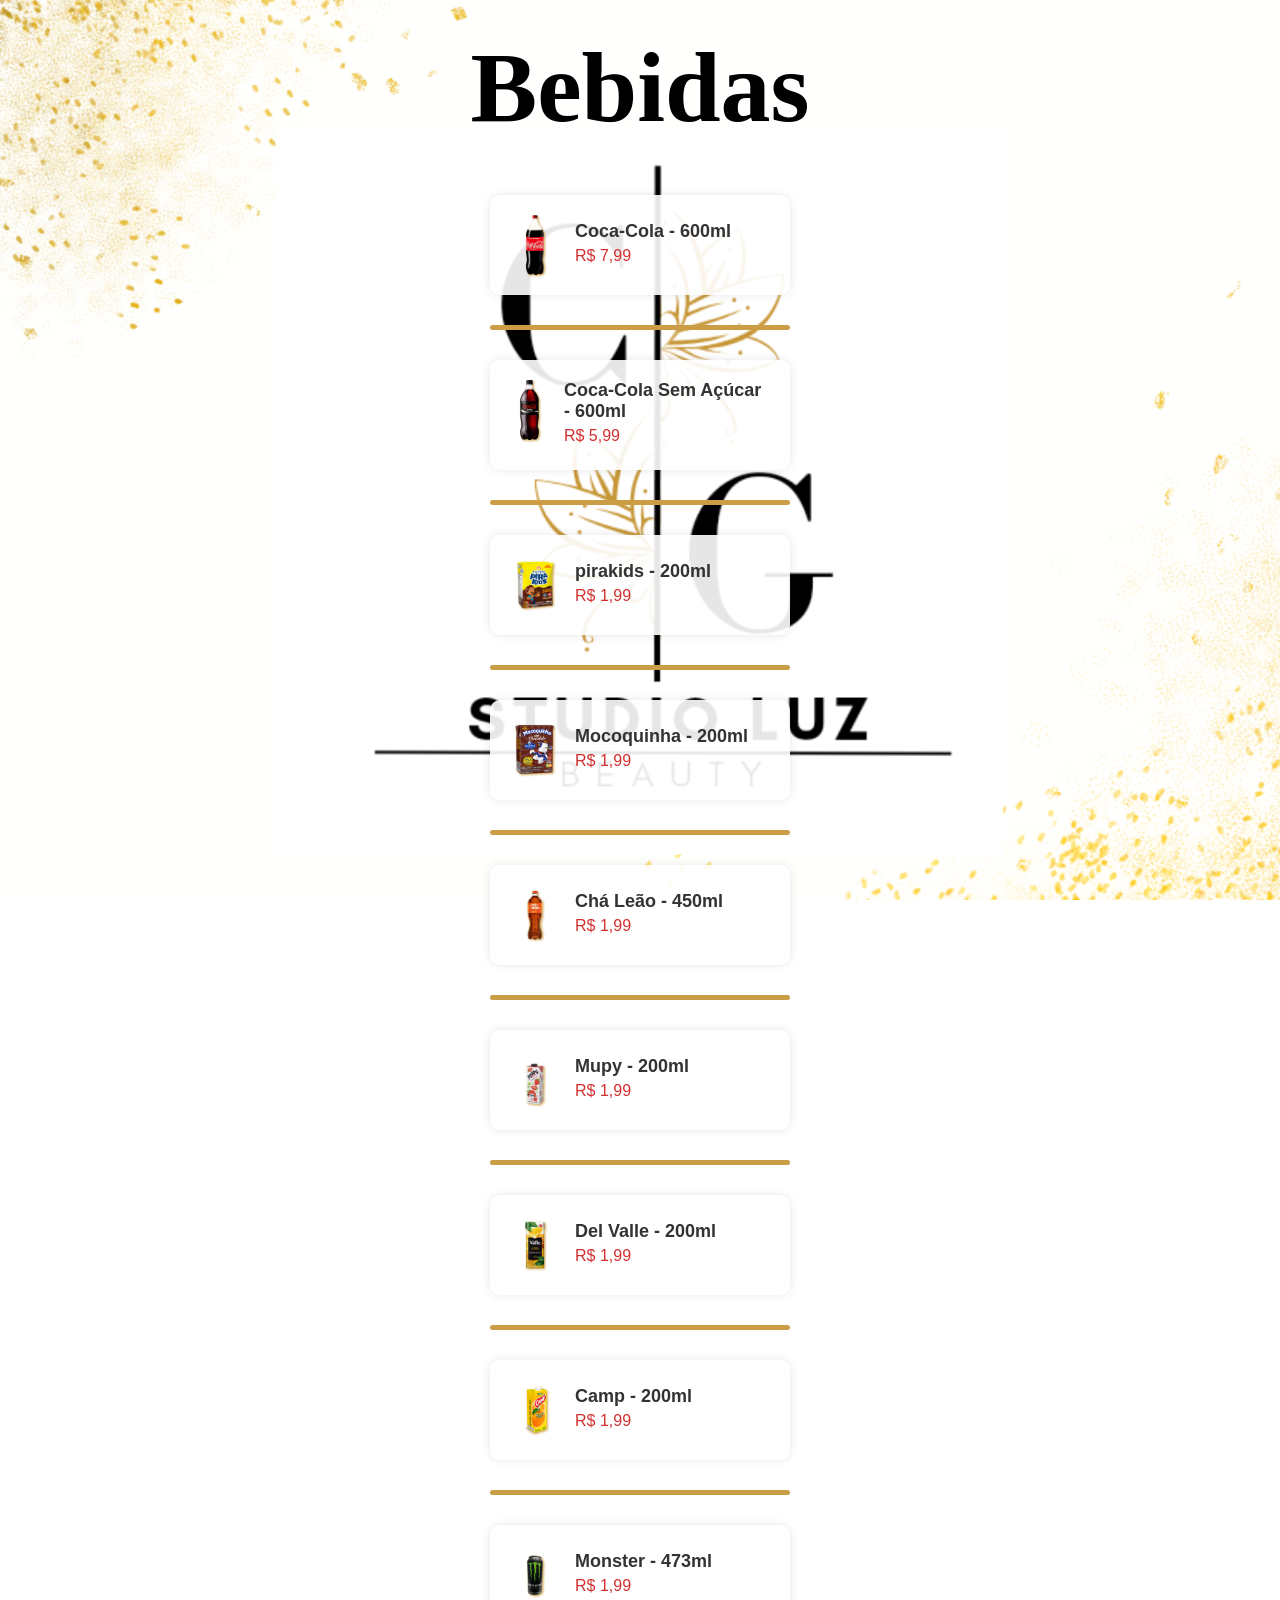
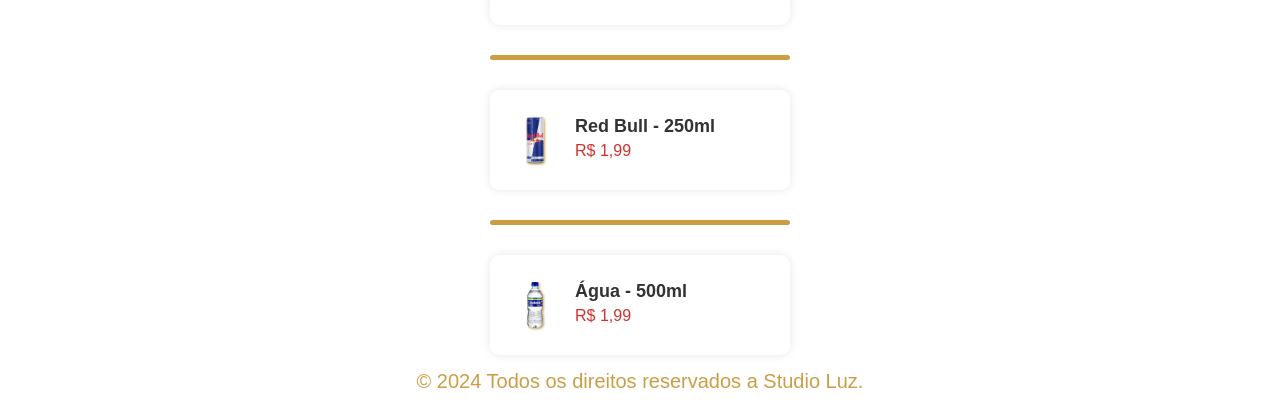
==== index.html @ 95e19d50 "Add files via upload" ====
<!DOCTYPE html>
<html lang="pt-BR">
<head>
    <meta charset="UTF-8">
    <meta name="viewport" content="width=device-width, initial-scale=1.0">
    <title>Studio Luz</title>
    <link rel="icon" href="oie_transparent (3).png">
    <link href="https://fonts.googleapis.com/css2?family=Pacifico&display=swap" rel="stylesheet">
    <link rel="stylesheet" href="stilos.css">
</head>
<body>
    <header>
        <h1>Bebidas</h1>
    </header>

    <section class="product-list">
        <article class="product">
            <img src="produtos/Litro_Coca_Cola_2L_PNG_Transparente_Sem_Fundo.png" alt="Coca-Cola" class="product-image">
            <div class="product-info">
                <h2>Coca-Cola - 600ml</h2>
                <p>R$ 7,99</p>
            </div>
        </article>
        
        <hr class="product-separator">

        <article class="product">
            <img src="produtos/pngwing.com.png" alt="Coca-Cola Sem Açúcar" class="product-image">
            <div class="product-info">
                <h2>Coca-Cola Sem Açúcar - 600ml</h2>
                <p>R$ 5,99</p>
            </div>
        </article>

        <hr class="product-separator">
        
        <article class="product">
            <img src="produtos/piracanjuba-pirakids-chocolate-valenteinaa-200ml-876x890px-frontal-esquerda-78.webp" alt="pirakids" class="product-image">
            <div class="product-info">
                <h2>pirakids - 200ml</h2>
                <p>R$ 1,99</p>
            </div>
        </article>

        <hr class="product-separator">

        <article class="product">
            <img src="produtos/AF-mkp-mocoquinha-200-simp-258x300-1.png" alt="Mocoquinha" class="product-image">
            <div class="product-info">
                <h2>Mocoquinha - 200ml</h2>
                <p>R$ 1,99</p>
            </div>
        </article>

        <hr class="product-separator">

        <article class="product">
            <img src="produtos/12047233-removebg-preview.png.webp" alt="Chá Leão" class="product-image">
            <div class="product-info">
                <h2>Chá Leão - 450ml</h2>
                <p>R$ 1,99</p>
            </div>
        </article>

        <hr class="product-separator">

        <article class="product">
            <img src="produtos/oie_transparent.png" alt="Mupy" class="product-image">
            <div class="product-info">
                <h2>Mupy - 200ml</h2>
                <p>R$ 1,99</p>
            </div>
        </article>

        <hr class="product-separator">

        <article class="product">
            <img src="produtos/ZFOASOEkHJ3vrOQwOvSPAQA6WdrKLuHbK7WZPgCf.png" alt="Del Valle" class="product-image">
            <div class="product-info">
                <h2>Del Valle - 200ml</h2>
                <p>R$ 1,99</p>
            </div>
        </article>

        <hr class="product-separator">

        <article class="product">
            <img src="produtos/20240130105043camp_nectar_laranja_1l.png" alt="Camp" class="product-image">
            <div class="product-info">
                <h2>Camp - 200ml</h2>
                <p>R$ 1,99</p>
            </div>
        </article>

        <hr class="product-separator">

        <article class="product">
            <img src="produtos/Energetico-Monsterok.png" alt="monster" class="product-image">
            <div class="product-info">
                <h2>Monster - 473ml</h2>
                <p>R$ 1,99</p>
            </div>
        </article>

        <hr class="product-separator">

        <article class="product">
            <img src="produtos/Bebida-Energetica-Red-Bull-250ml.png" alt="Red Bull" class="product-image">
            <div class="product-info">
                <h2>Red Bull - 250ml</h2>
                <p>R$ 1,99</p>
            </div>
        </article>

        <hr class="product-separator">

        <article class="product">
            <img src="produtos/água.png" alt="Água" class="product-image">
            <div class="product-info">
                <h2>Água - 500ml</h2>
                <p>R$ 1,99</p>
            </div>
        </article>
    </section>

    <footer class="footer">
        <p>© 2024 Todos os direitos reservados a Studio Luz.</p>
    </footer>
</body>
</html>
---- stilos.css ----
/* Estilos básicos para o layout */
* {
    margin: 0;
    padding: 0;
    box-sizing: border-box;
}

body {
    font-family: Arial, sans-serif;
    background-image: url("Documento\ A4\ frase\ elegante\ dourado.png"); /* Adiciona a imagem de fundo */
    background-size: cover;
    background-position: center;
    background-attachment: fixed;
    color: #333;
    padding: 10px;
}

header {
    text-align: center;
    color: white;
    padding: 20px 0;
    border-radius: 10px;
}

h1 {
    font-size: 100px; /* Aumentado para dar mais destaque */
    font-family: 'Brush Script MT', cursive;
    color: #000000; /* Cor branca */
    margin-bottom: 10px;
}

.product-list {
    display: flex;
    flex-direction: column;
    align-items: center;
    gap: 20px;
    margin-top: 20px;
}

.product {
    display: flex; /* Mudança para flex para alinhar a imagem e o texto lado a lado */
    background-color: rgba(255, 255, 255, 0.9); /* Fundo semi-transparente */
    border-radius: 10px;
    padding: 20px;
    width: 100%;
    max-width: 300px;
    text-align: left; /* Alinha o texto à esquerda */
    box-shadow: 0 0 10px rgba(0, 0, 0, 0.1);
}

.product-image {
    width: 50px; /* Define a largura padrão para todas as imagens */
    height: 60px; /* Define a altura padrão para todas as imagens */
    object-fit: contain; /* Garante que a imagem mantenha a proporção e fique contida no tamanho definido */
    margin-right: 15px; /* Espaçamento entre a imagem e o texto */
    filter: drop-shadow(1px 1px 1px #cb9e46); /* Aplica a sombra */
}


.product-info {
    display: flex;
    flex-direction: column; /* Para empilhar o nome e o preço */
    justify-content: center; /* Centraliza verticalmente */
}

.product h2 {
    font-size: 18px;
    margin: 0; /* Remove margem para melhor alinhamento */
}

.product p {
    font-size: 16px;
    color: #d32f2f;
    margin: 5px 0; /* Margem entre o nome e o preço */
}

.product-separator {
    width: 300px;
    height: 5px; /* Espessura da linha */
    background-color: #cb9e46; /* Cor da linha */
    margin: 10px 0; /* Espaçamento entre a linha e os produtos */
    border-radius: 15px; /* Bordas arredondadas */
    border: none; /* Remove qualquer borda */
    overflow: hidden; /* Garante que qualquer arredondamento oculto seja removido */
}

.footer {
    
    color: #cb9e46; /* Cor do texto */
    text-align: center; /* Centraliza o texto */
    padding: 15px 0; /* Espaçamento interno */
    font-size: 20px; /* Tamanho da fonte */
    width: 100%; /* Faz o rodapé ocupar toda a largura */
    bottom: 0; /* Garante que o rodapé fique no final da página */
}
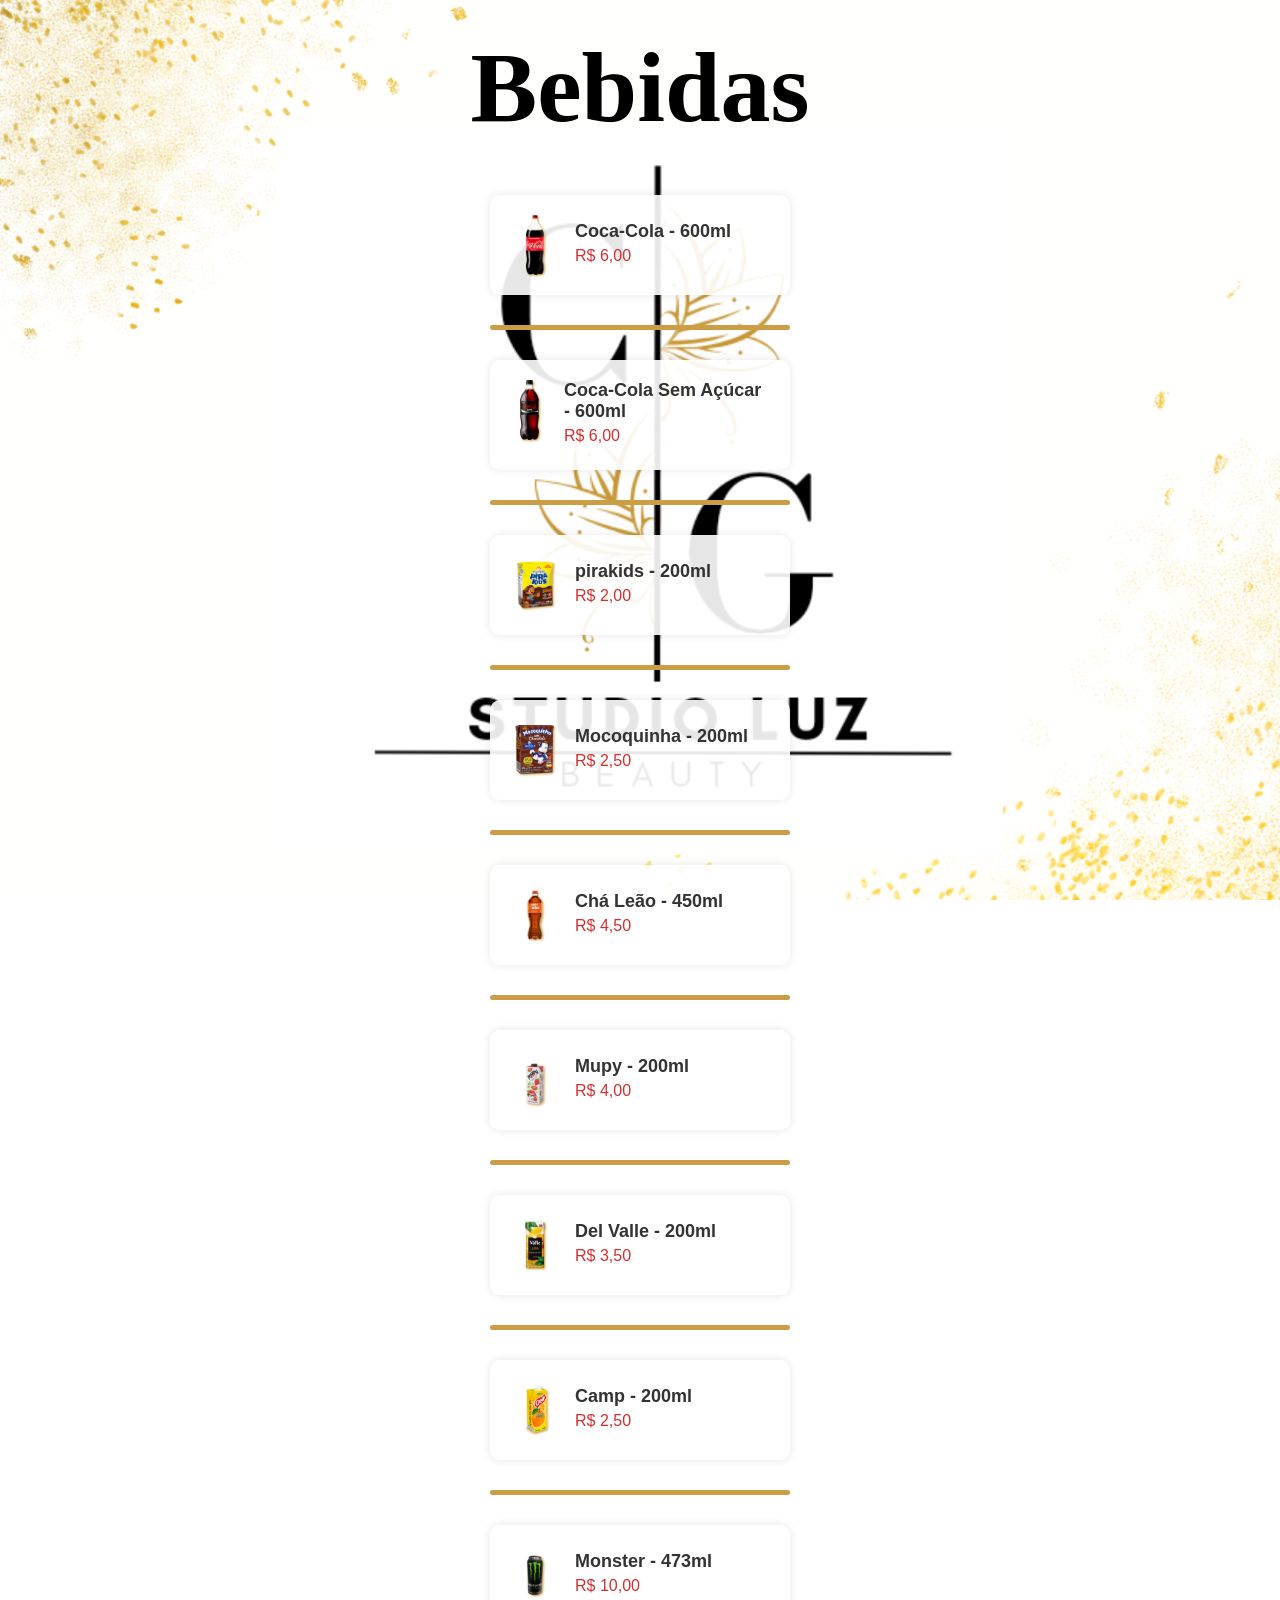
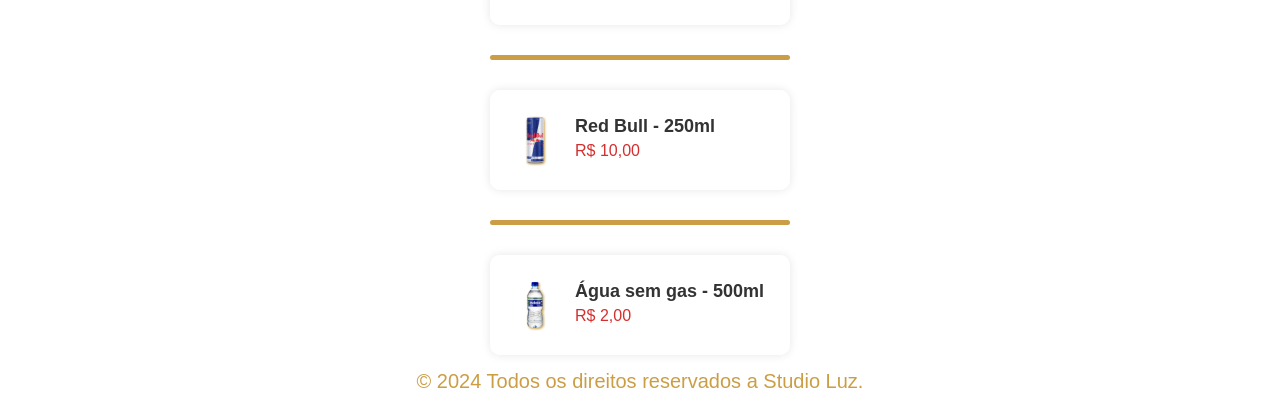
==== commit 1e63c0bd: "Add files via upload" ====
--- a/index.html
+++ b/index.html
@@ -18,7 +18,7 @@
             <img src="produtos/Litro_Coca_Cola_2L_PNG_Transparente_Sem_Fundo.png" alt="Coca-Cola" class="product-image">
             <div class="product-info">
                 <h2>Coca-Cola - 600ml</h2>
-                <p>R$ 7,99</p>
+                <p>R$ 6,00</p>
             </div>
         </article>
         
@@ -28,7 +28,7 @@
             <img src="produtos/pngwing.com.png" alt="Coca-Cola Sem Açúcar" class="product-image">
             <div class="product-info">
                 <h2>Coca-Cola Sem Açúcar - 600ml</h2>
-                <p>R$ 5,99</p>
+                <p>R$ 6,00</p>
             </div>
         </article>
 
@@ -38,7 +38,7 @@
             <img src="produtos/piracanjuba-pirakids-chocolate-valenteinaa-200ml-876x890px-frontal-esquerda-78.webp" alt="pirakids" class="product-image">
             <div class="product-info">
                 <h2>pirakids - 200ml</h2>
-                <p>R$ 1,99</p>
+                <p>R$ 2,00</p>
             </div>
         </article>
 
@@ -48,7 +48,7 @@
             <img src="produtos/AF-mkp-mocoquinha-200-simp-258x300-1.png" alt="Mocoquinha" class="product-image">
             <div class="product-info">
                 <h2>Mocoquinha - 200ml</h2>
-                <p>R$ 1,99</p>
+                <p>R$ 2,50</p>
             </div>
         </article>
 
@@ -58,7 +58,7 @@
             <img src="produtos/12047233-removebg-preview.png.webp" alt="Chá Leão" class="product-image">
             <div class="product-info">
                 <h2>Chá Leão - 450ml</h2>
-                <p>R$ 1,99</p>
+                <p>R$ 4,50</p>
             </div>
         </article>
 
@@ -68,7 +68,7 @@
             <img src="produtos/oie_transparent.png" alt="Mupy" class="product-image">
             <div class="product-info">
                 <h2>Mupy - 200ml</h2>
-                <p>R$ 1,99</p>
+                <p>R$ 4,00</p>
             </div>
         </article>
 
@@ -78,7 +78,7 @@
             <img src="produtos/ZFOASOEkHJ3vrOQwOvSPAQA6WdrKLuHbK7WZPgCf.png" alt="Del Valle" class="product-image">
             <div class="product-info">
                 <h2>Del Valle - 200ml</h2>
-                <p>R$ 1,99</p>
+                <p>R$ 3,50</p>
             </div>
         </article>
 
@@ -88,7 +88,7 @@
             <img src="produtos/20240130105043camp_nectar_laranja_1l.png" alt="Camp" class="product-image">
             <div class="product-info">
                 <h2>Camp - 200ml</h2>
-                <p>R$ 1,99</p>
+                <p>R$ 2,50</p>
             </div>
         </article>
 
@@ -98,7 +98,7 @@
             <img src="produtos/Energetico-Monsterok.png" alt="monster" class="product-image">
             <div class="product-info">
                 <h2>Monster - 473ml</h2>
-                <p>R$ 1,99</p>
+                <p>R$ 10,00</p>
             </div>
         </article>
 
@@ -108,7 +108,7 @@
             <img src="produtos/Bebida-Energetica-Red-Bull-250ml.png" alt="Red Bull" class="product-image">
             <div class="product-info">
                 <h2>Red Bull - 250ml</h2>
-                <p>R$ 1,99</p>
+                <p>R$ 10,00</p>
             </div>
         </article>
 
@@ -117,8 +117,8 @@
         <article class="product">
             <img src="produtos/água.png" alt="Água" class="product-image">
             <div class="product-info">
-                <h2>Água - 500ml</h2>
-                <p>R$ 1,99</p>
+                <h2>Água sem gas - 500ml</h2>
+                <p>R$ 2,00</p>
             </div>
         </article>
     </section>
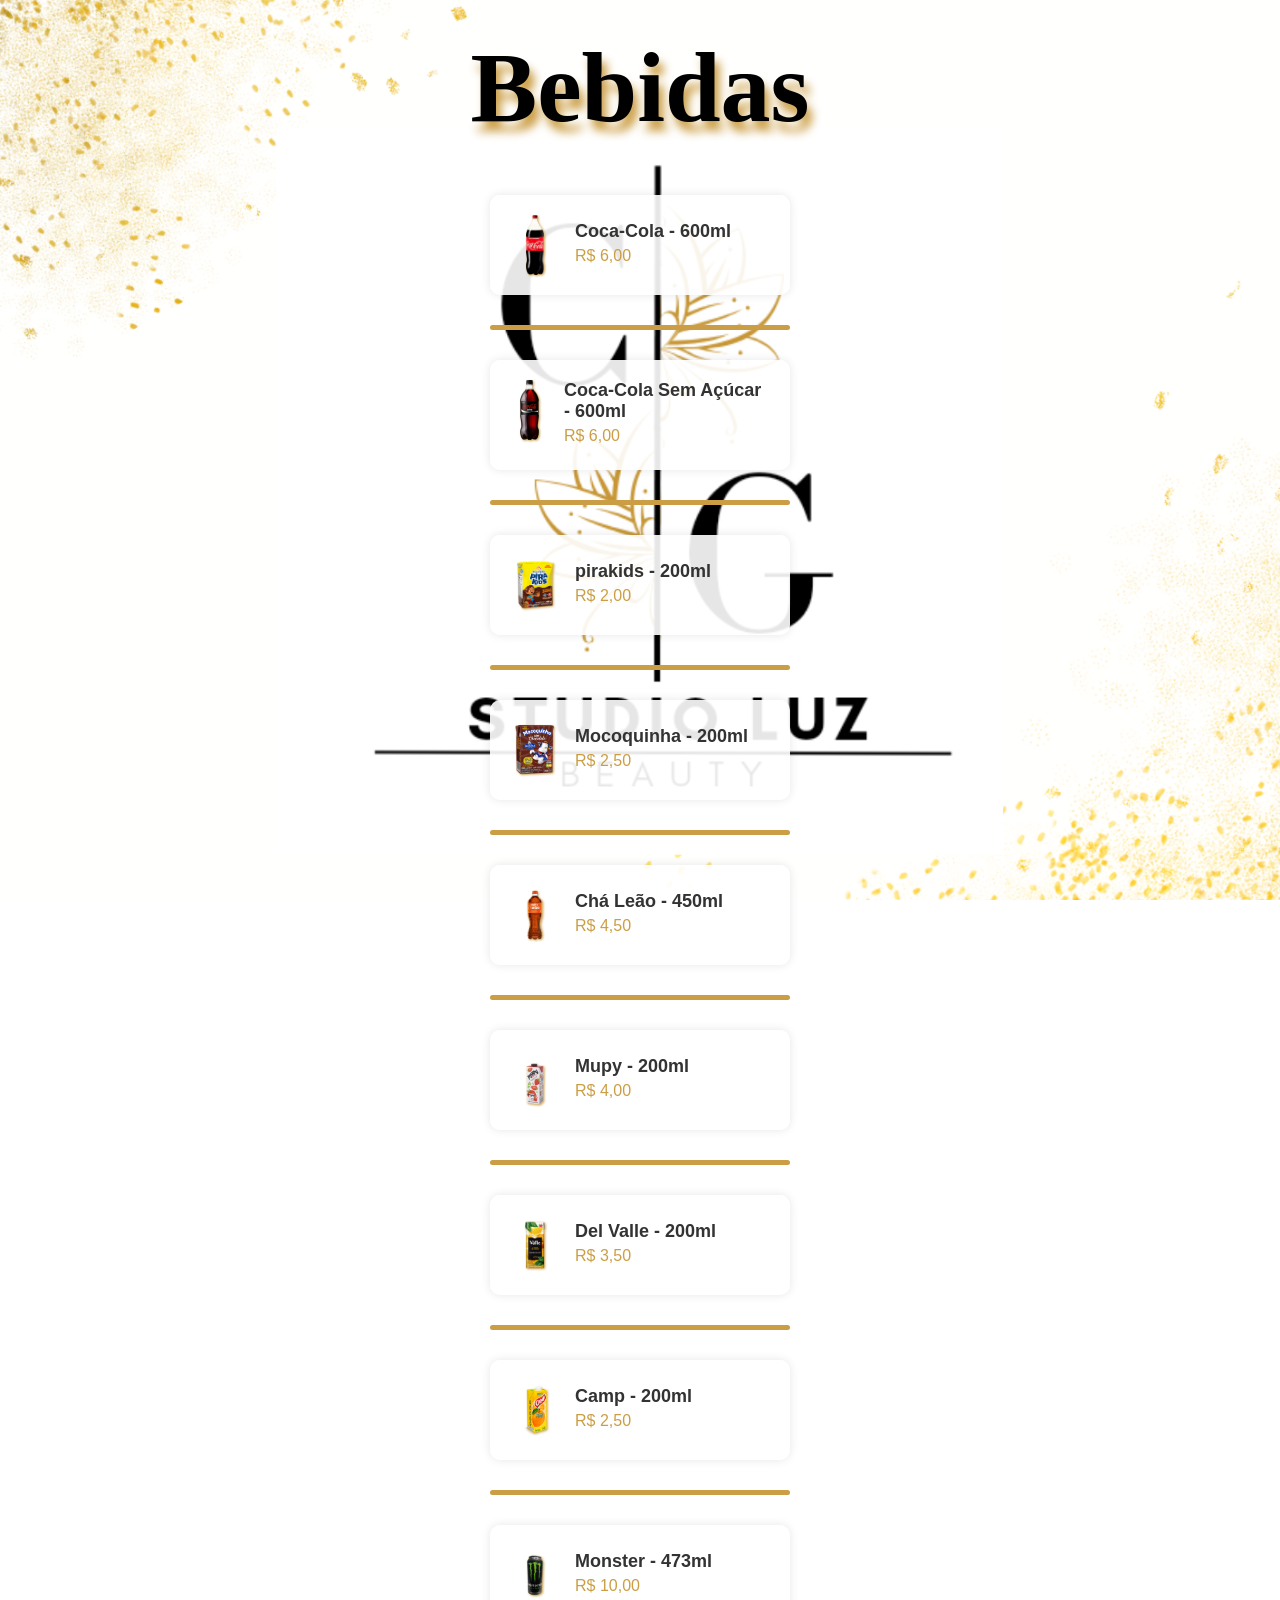
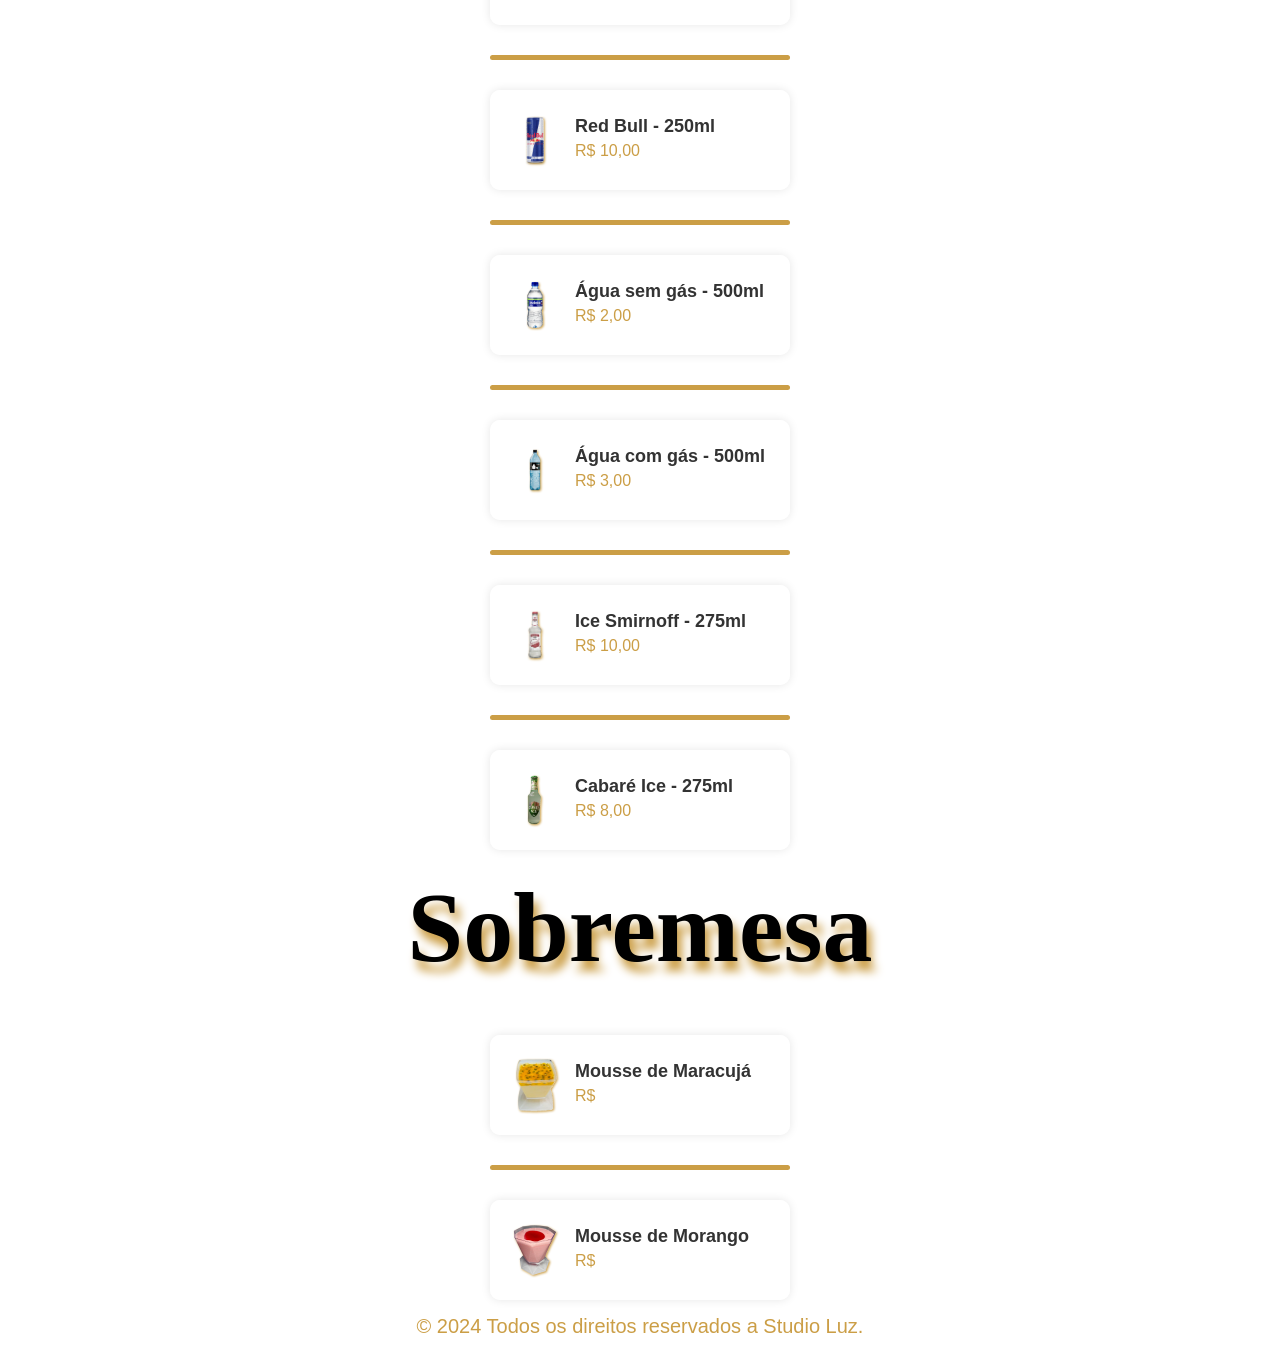
==== commit ca53bcbb: "Add files via upload" ====
--- a/index.html
+++ b/index.html
@@ -117,8 +117,62 @@
         <article class="product">
             <img src="produtos/água.png" alt="Água" class="product-image">
             <div class="product-info">
-                <h2>Água sem gas - 500ml</h2>
+                <h2>Água sem gás - 500ml</h2>
                 <p>R$ 2,00</p>
+            </div>
+        </article>
+
+        <hr class="product-separator">
+
+        <article class="product">
+            <img src="produtos/agua com gas.png" alt="Água com gás" class="product-image">
+            <div class="product-info">
+                <h2>Água com gás - 500ml</h2>
+                <p>R$ 3,00</p>
+            </div>
+        </article>
+
+        <hr class="product-separator">
+
+        <article class="product">
+            <img src="produtos/ice smirnoff.png" alt="Ice 51" class="product-image">
+            <div class="product-info">
+                <h2>Ice Smirnoff - 275ml</h2>
+                <p>R$ 10,00</p>
+            </div>
+        </article>
+
+        <hr class="product-separator">
+
+        <article class="product">
+            <img src="produtos/cabaré ice.png" alt="Cabaré Ice" class="product-image">
+            <div class="product-info">
+                <h2>Cabaré Ice - 275ml</h2>
+                <p>R$ 8,00</p>
+            </div>
+        </article>
+    </section>
+
+    <header>
+        <h1>Sobremesa</h1>
+    </header>
+
+    <section class="product-list">
+        <article class="product">
+            <img src="produtos/mousse de maracujá.png" alt="mousse de Maracujá" class="product-image">
+            <div class="product-info">
+                <h2>Mousse de Maracujá</h2>
+                <p>R$ </p>
+            </div>
+        </article>
+
+        <hr class="product-separator">
+
+        <article class="product">
+            <img src="produtos/mousse de morango.png" alt="mousse de Morango" class="product-image">
+            <div class="product-info">
+                <h2>Mousse de Morango</h2>
+                <p>R$ </p>
             </div>
         </article>
     </section>
--- a/stilos.css
+++ b/stilos.css
@@ -23,6 +23,7 @@
 }
 
 h1 {
+    filter: drop-shadow(5px 10px 5px #cb9e46); /* Aplica a sombra */
     font-size: 100px; /* Aumentado para dar mais destaque */
     font-family: 'Brush Script MT', cursive;
     color: #000000; /* Cor branca */
@@ -70,7 +71,7 @@
 
 .product p {
     font-size: 16px;
-    color: #d32f2f;
+    color: #cb9e46;
     margin: 5px 0; /* Margem entre o nome e o preço */
 }
 
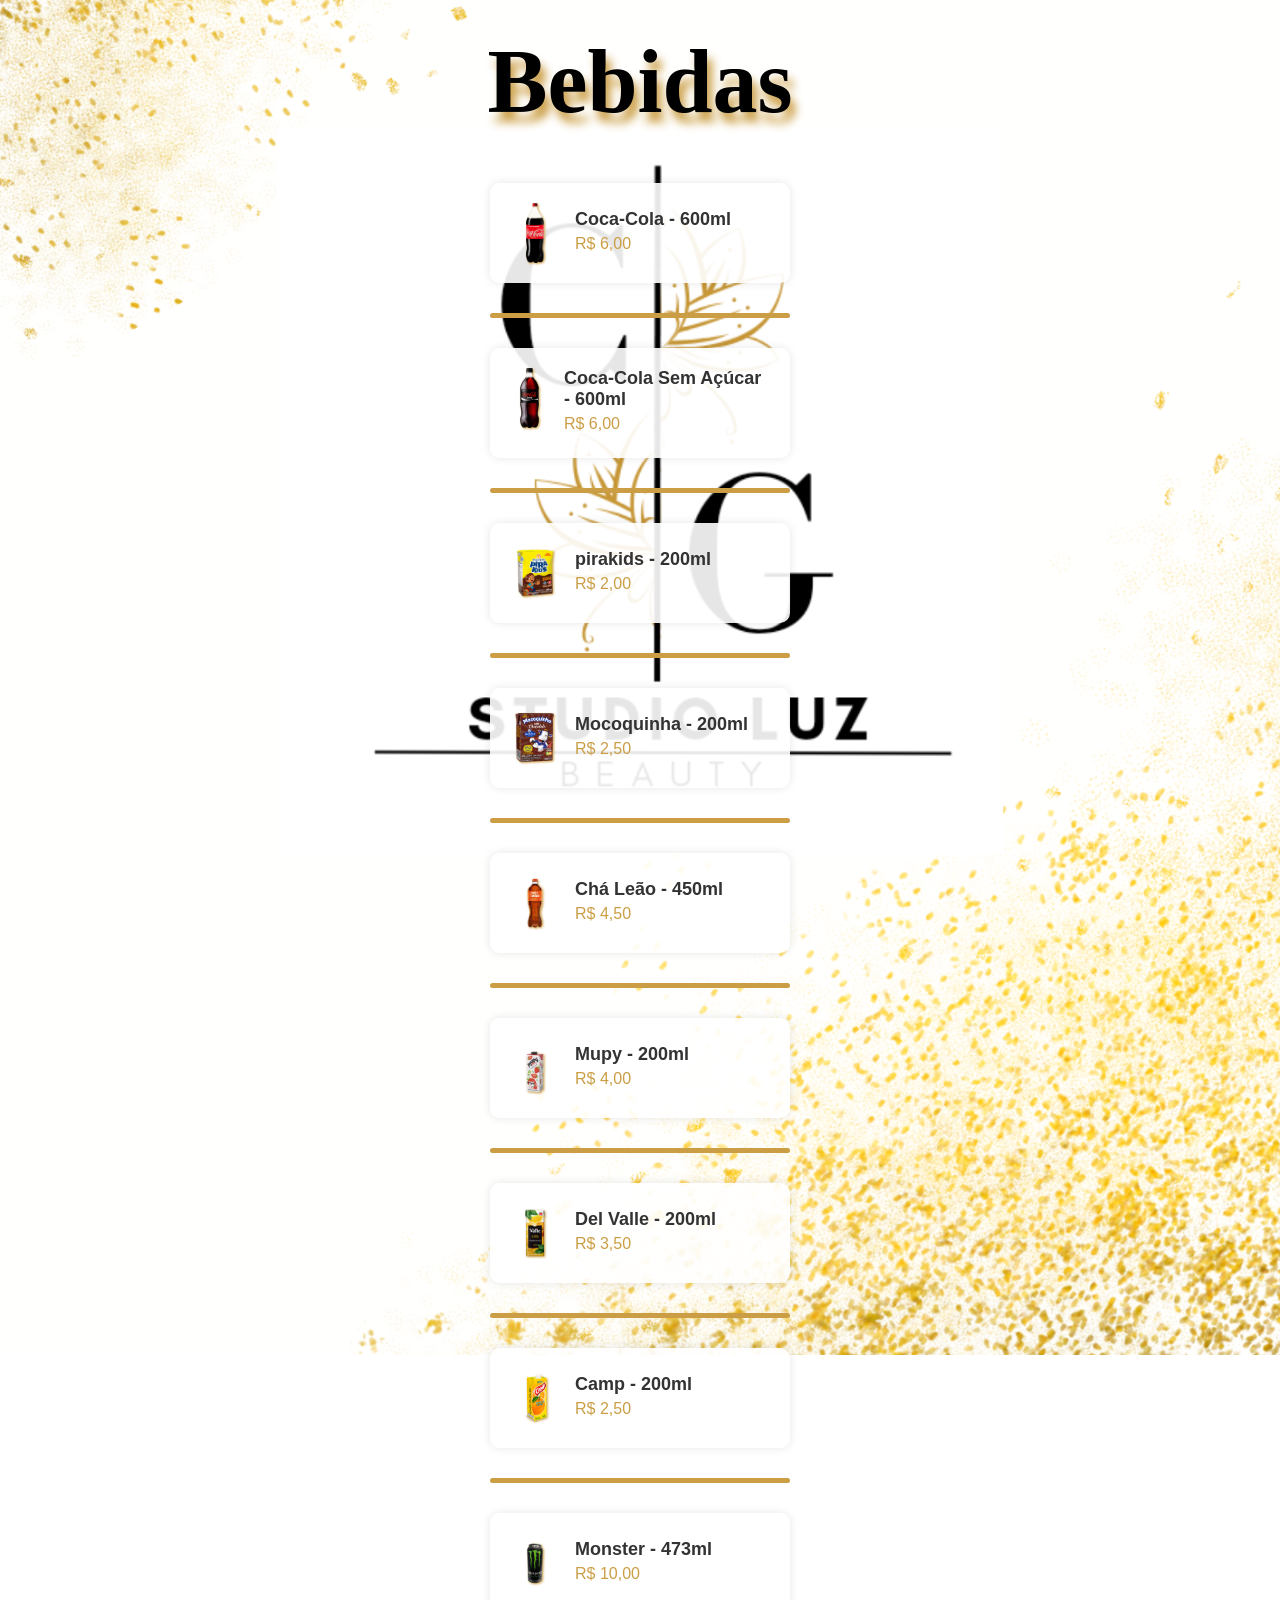
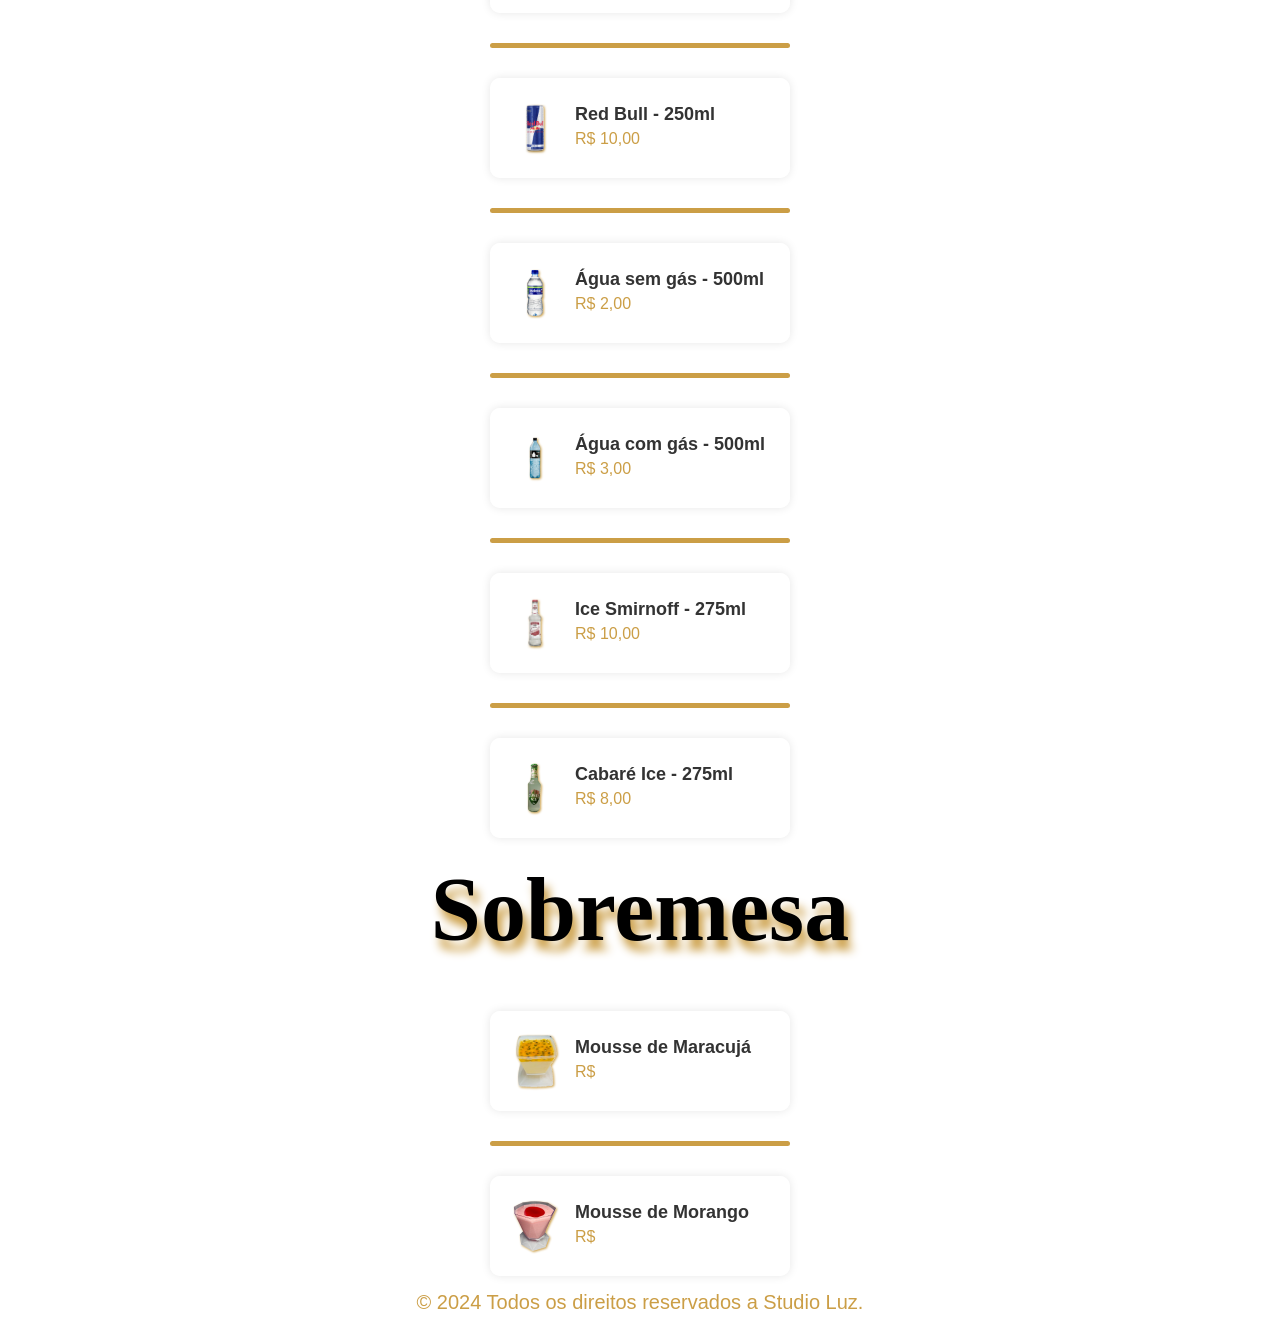
==== commit 91b95b7e: "Add files via upload" ====
--- a/index.html
+++ b/index.html
@@ -180,5 +180,7 @@
     <footer class="footer">
         <p>© 2024 Todos os direitos reservados a Studio Luz.</p>
     </footer>
+
+    <script src="script.js"></script> <!-- Importa o script externo -->
 </body>
 </html>
--- a/stilos.css
+++ b/stilos.css
@@ -7,13 +7,15 @@
 
 body {
     font-family: Arial, sans-serif;
-    background-image: url("Documento\ A4\ frase\ elegante\ dourado.png"); /* Adiciona a imagem de fundo */
-    background-size: cover;
-    background-position: center;
-    background-attachment: fixed;
+    background-image: url("Documento A4 frase elegante dourado.png"); /* Adiciona a imagem de fundo */
+    background-size: cover; /* Faz a imagem cobrir toda a área */
+    background-position: center; /* Centraliza a imagem */
+    background-attachment: fixed; /* Garante que a imagem fique fixa, mesmo ao rolar */
+    background-repeat: no-repeat; /* Garante que a imagem não se repita */
     color: #333;
     padding: 10px;
 }
+
 
 header {
     text-align: center;
@@ -24,7 +26,7 @@
 
 h1 {
     filter: drop-shadow(5px 10px 5px #cb9e46); /* Aplica a sombra */
-    font-size: 100px; /* Aumentado para dar mais destaque */
+    font-size: 90px; /* Aumentado para dar mais destaque */
     font-family: 'Brush Script MT', cursive;
     color: #000000; /* Cor branca */
     margin-bottom: 10px;
@@ -39,6 +41,7 @@
 }
 
 .product {
+    transition: transform 0.3s ease, border 0.3s ease; /* Suaviza o retorno ao tamanho original e a remoção da borda */
     display: flex; /* Mudança para flex para alinhar a imagem e o texto lado a lado */
     background-color: rgba(255, 255, 255, 0.9); /* Fundo semi-transparente */
     border-radius: 10px;
@@ -85,6 +88,14 @@
     overflow: hidden; /* Garante que qualquer arredondamento oculto seja removido */
 }
 
+/* Efeito de ampliação */
+.product-enlarge {
+    transform: scale(1.1); /* Aumenta o tamanho em 10% */
+    border: 3px solid #cb9e46; /* Adiciona uma borda de cor dourada */
+    border-radius: 10px; /* Bordas arredondadas */
+    transition: transform 0.3s ease, border 0.3s ease; /* Transição suave ao ampliar e voltar */
+}
+
 .footer {
     
     color: #cb9e46; /* Cor do texto */
@@ -93,4 +104,4 @@
     font-size: 20px; /* Tamanho da fonte */
     width: 100%; /* Faz o rodapé ocupar toda a largura */
     bottom: 0; /* Garante que o rodapé fique no final da página */
-}
+}
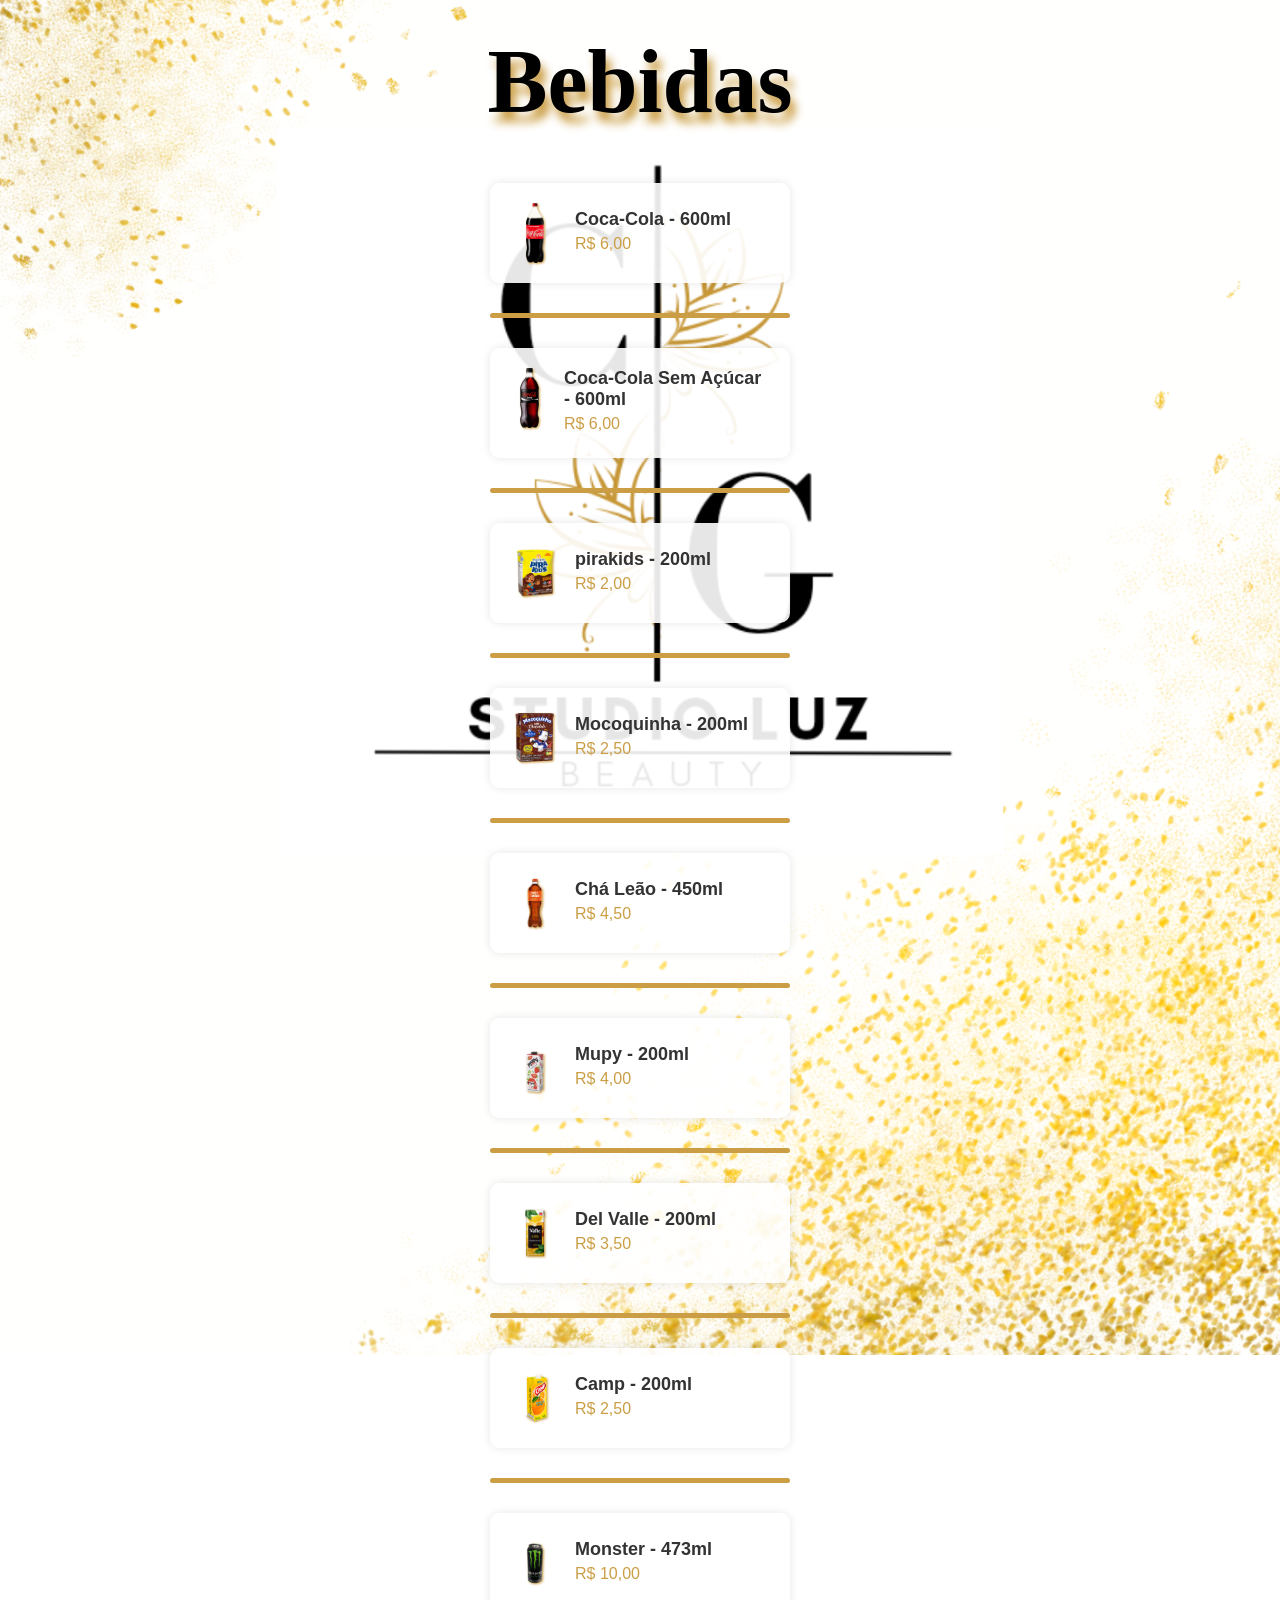
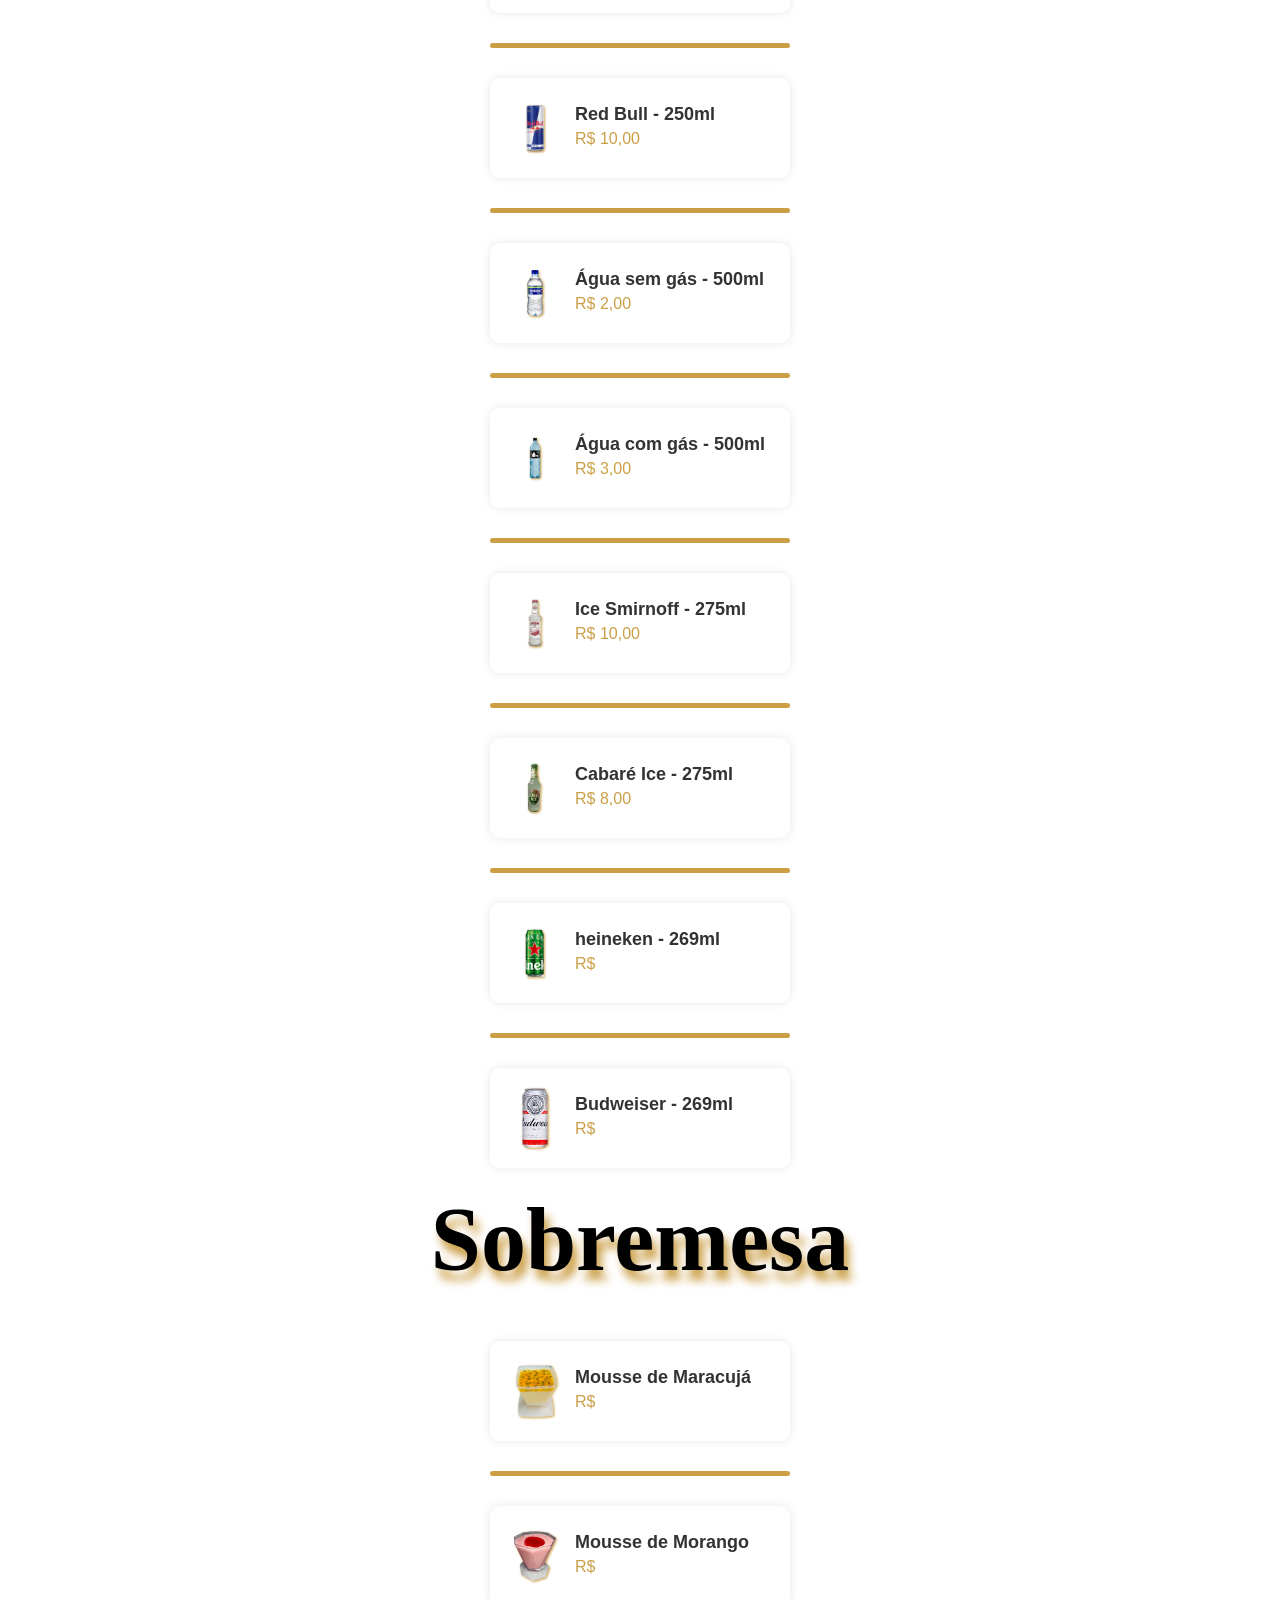
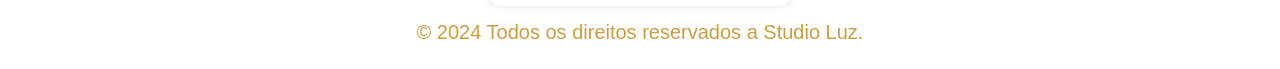
==== commit 52008243: "Add files via upload" ====
--- a/index.html
+++ b/index.html
@@ -151,6 +151,26 @@
                 <p>R$ 8,00</p>
             </div>
         </article>
+
+        <hr class="product-separator">
+
+        <article class="product">
+            <img src="produtos/heineken.png" alt="heineken " class="product-image">
+            <div class="product-info">
+                <h2>heineken  - 269ml</h2>
+                <p>R$</p>
+            </div>
+        </article>
+
+        <hr class="product-separator">
+
+        <article class="product">
+            <img src="produtos/Latinha_de_Cerveja_Budweiser_PNG_Transparente_Sem_Fundo.png" alt="Budweiser" class="product-image">
+            <div class="product-info">
+                <h2>Budweiser - 269ml</h2>
+                <p>R$</p>
+            </div>
+        </article>
     </section>
 
     <header>
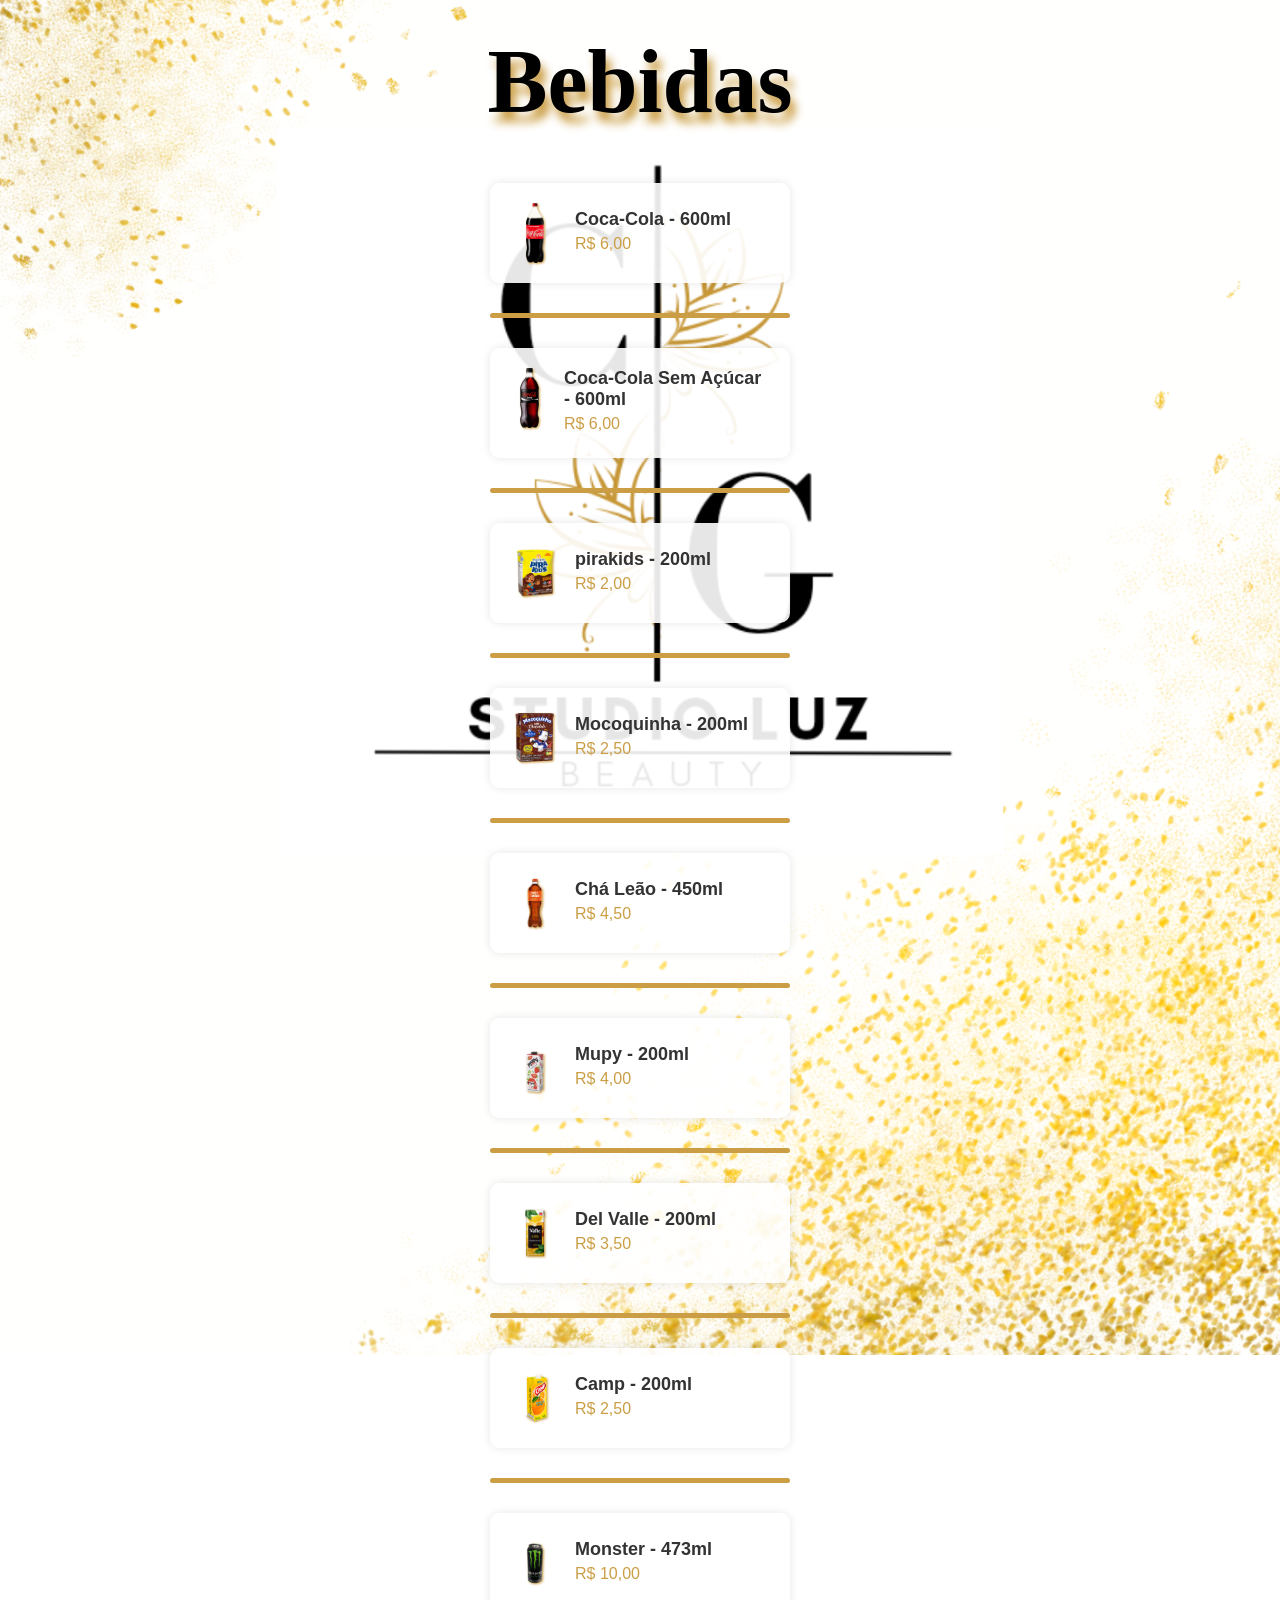
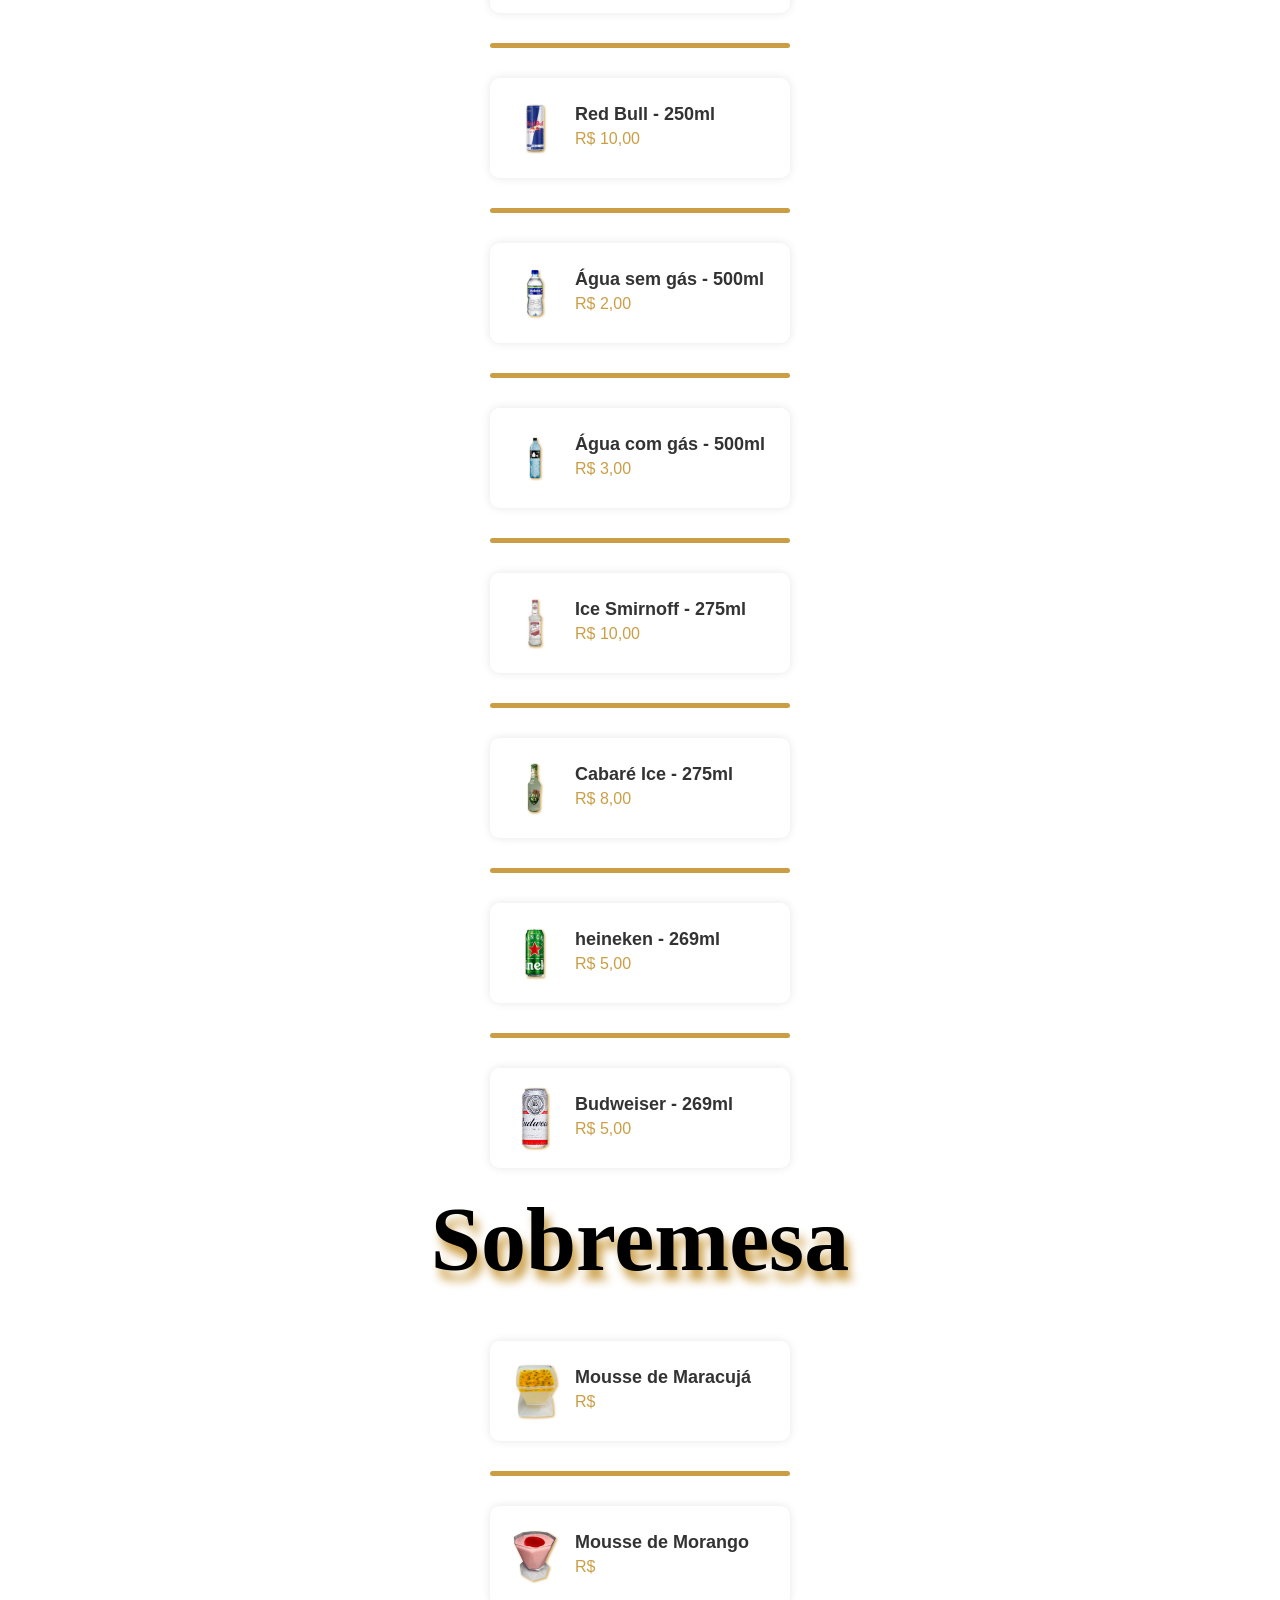
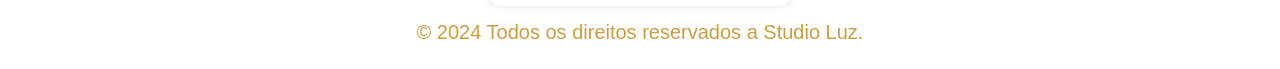
==== commit 090f92f3: "Add files via upload" ====
--- a/index.html
+++ b/index.html
@@ -158,7 +158,7 @@
             <img src="produtos/heineken.png" alt="heineken " class="product-image">
             <div class="product-info">
                 <h2>heineken  - 269ml</h2>
-                <p>R$</p>
+                <p>R$ 5,00</p>
             </div>
         </article>
 
@@ -168,7 +168,7 @@
             <img src="produtos/Latinha_de_Cerveja_Budweiser_PNG_Transparente_Sem_Fundo.png" alt="Budweiser" class="product-image">
             <div class="product-info">
                 <h2>Budweiser - 269ml</h2>
-                <p>R$</p>
+                <p>R$ 5,00</p>
             </div>
         </article>
     </section>
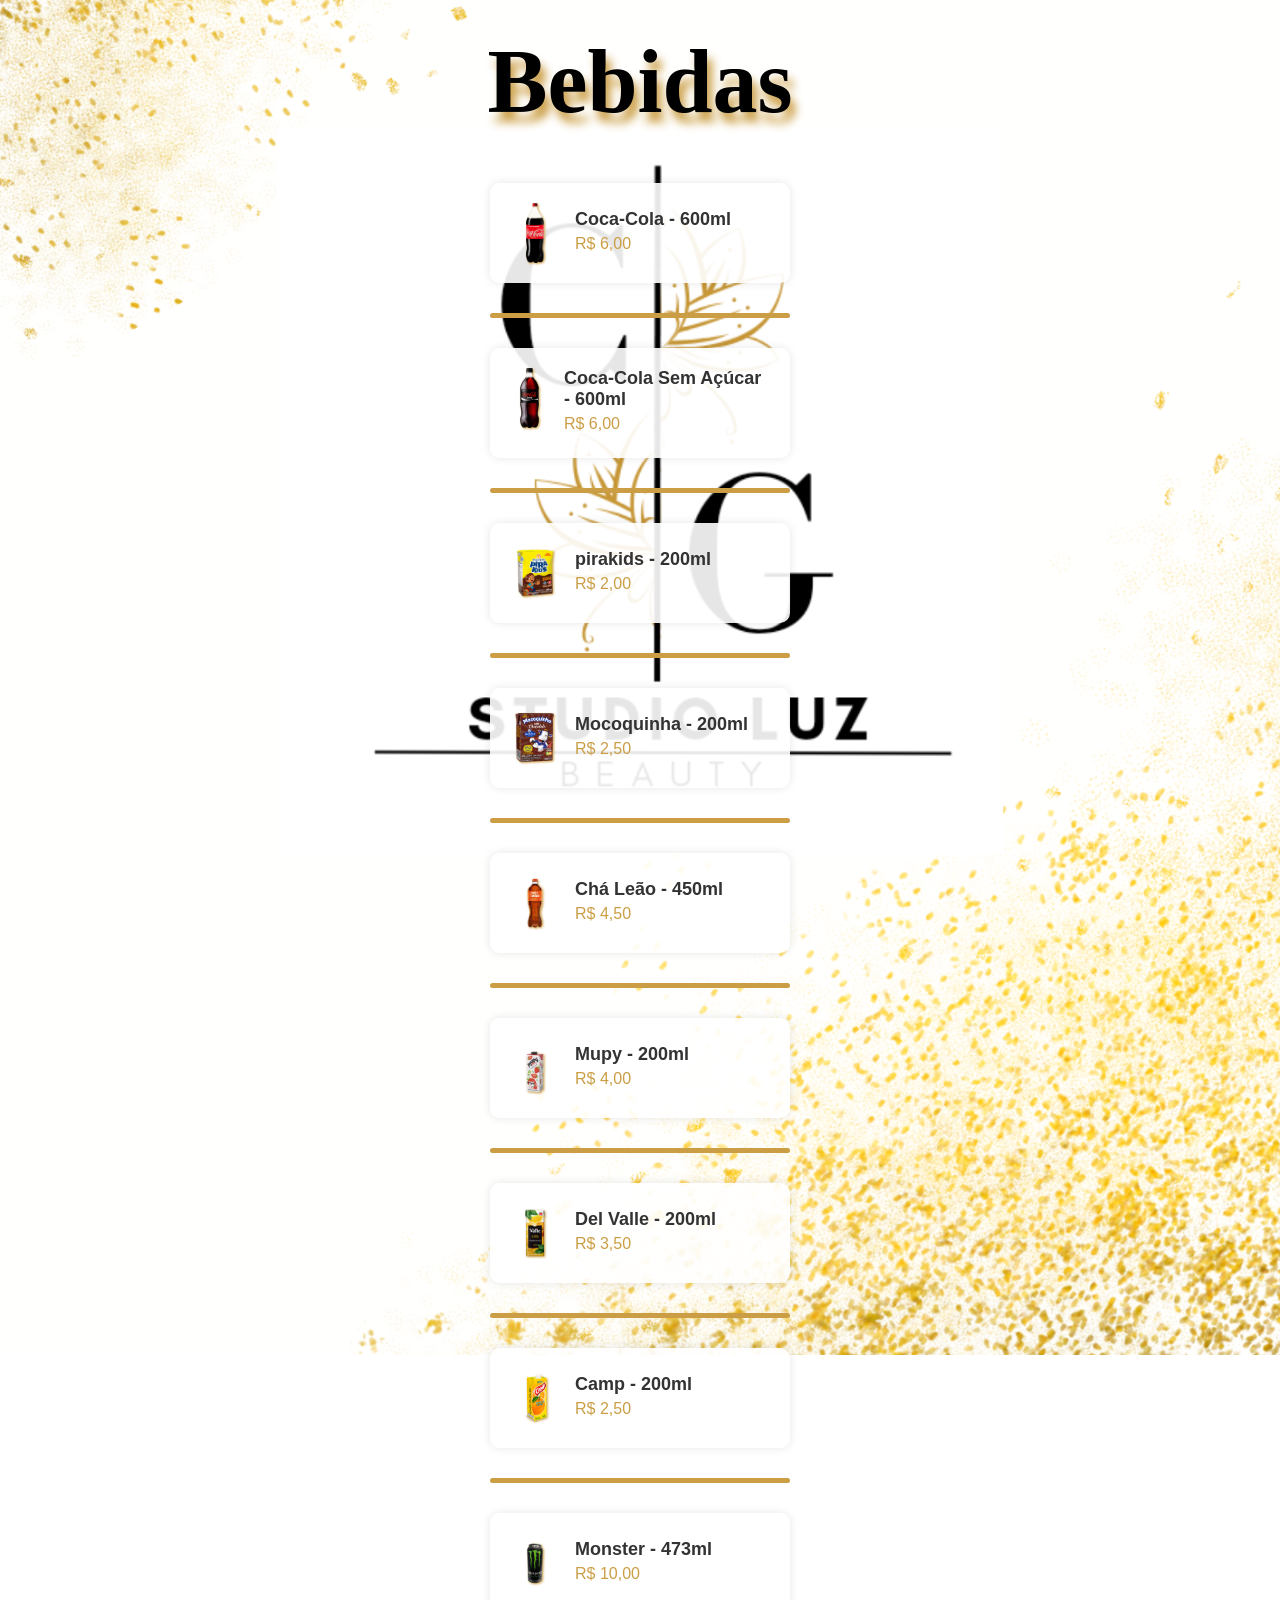
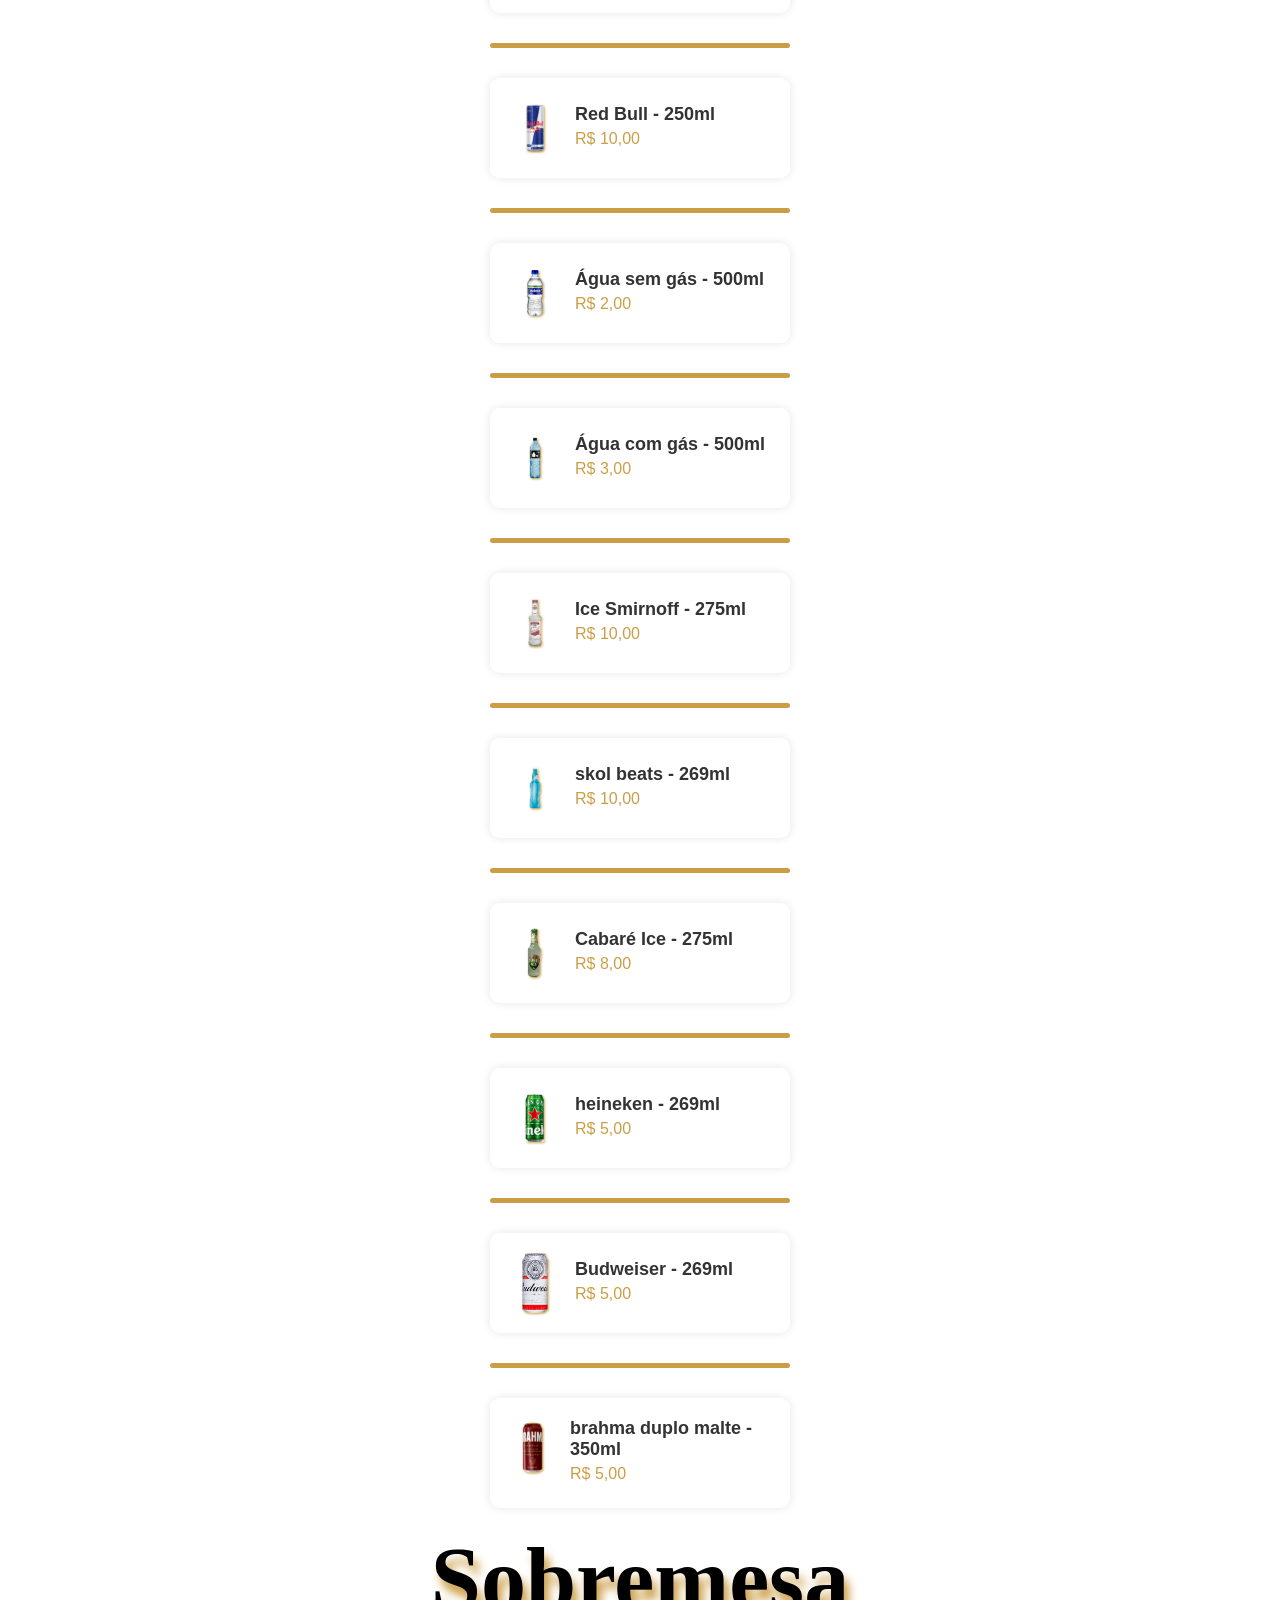
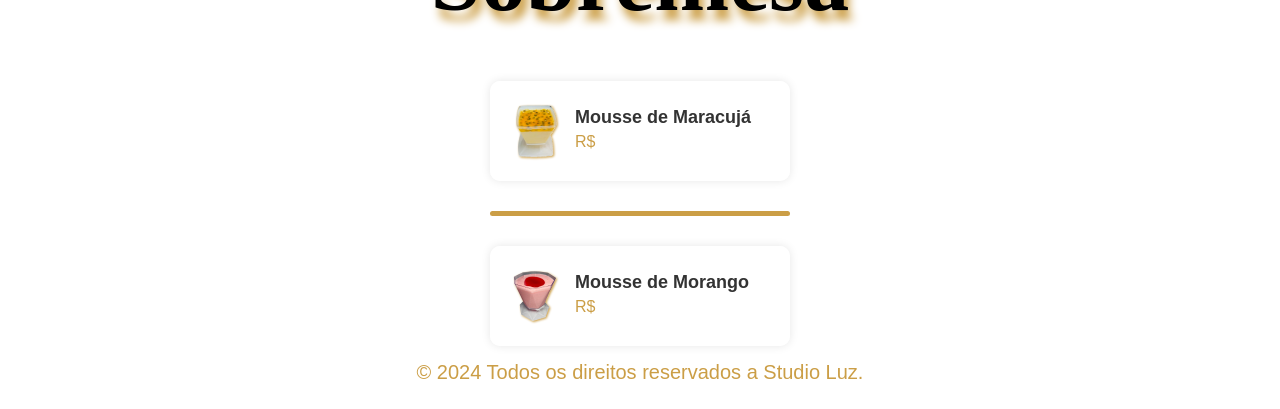
==== commit dad7c1e4: "Add files via upload" ====
--- a/index.html
+++ b/index.html
@@ -145,6 +145,16 @@
         <hr class="product-separator">
 
         <article class="product">
+            <img src="produtos/skol beats.png" alt="Budweiser" class="product-image">
+            <div class="product-info">
+                <h2>skol beats - 269ml</h2>
+                <p>R$ 10,00</p>
+            </div>
+        </article>
+
+        <hr class="product-separator">
+
+        <article class="product">
             <img src="produtos/cabaré ice.png" alt="Cabaré Ice" class="product-image">
             <div class="product-info">
                 <h2>Cabaré Ice - 275ml</h2>
@@ -168,6 +178,16 @@
             <img src="produtos/Latinha_de_Cerveja_Budweiser_PNG_Transparente_Sem_Fundo.png" alt="Budweiser" class="product-image">
             <div class="product-info">
                 <h2>Budweiser - 269ml</h2>
+                <p>R$ 5,00</p>
+            </div>
+        </article>
+
+    <hr class="product-separator">
+
+        <article class="product">
+            <img src="produtos/brahma duplo malte.png" alt="Budweiser" class="product-image">
+            <div class="product-info">
+                <h2>brahma duplo malte - 350ml</h2>
                 <p>R$ 5,00</p>
             </div>
         </article>
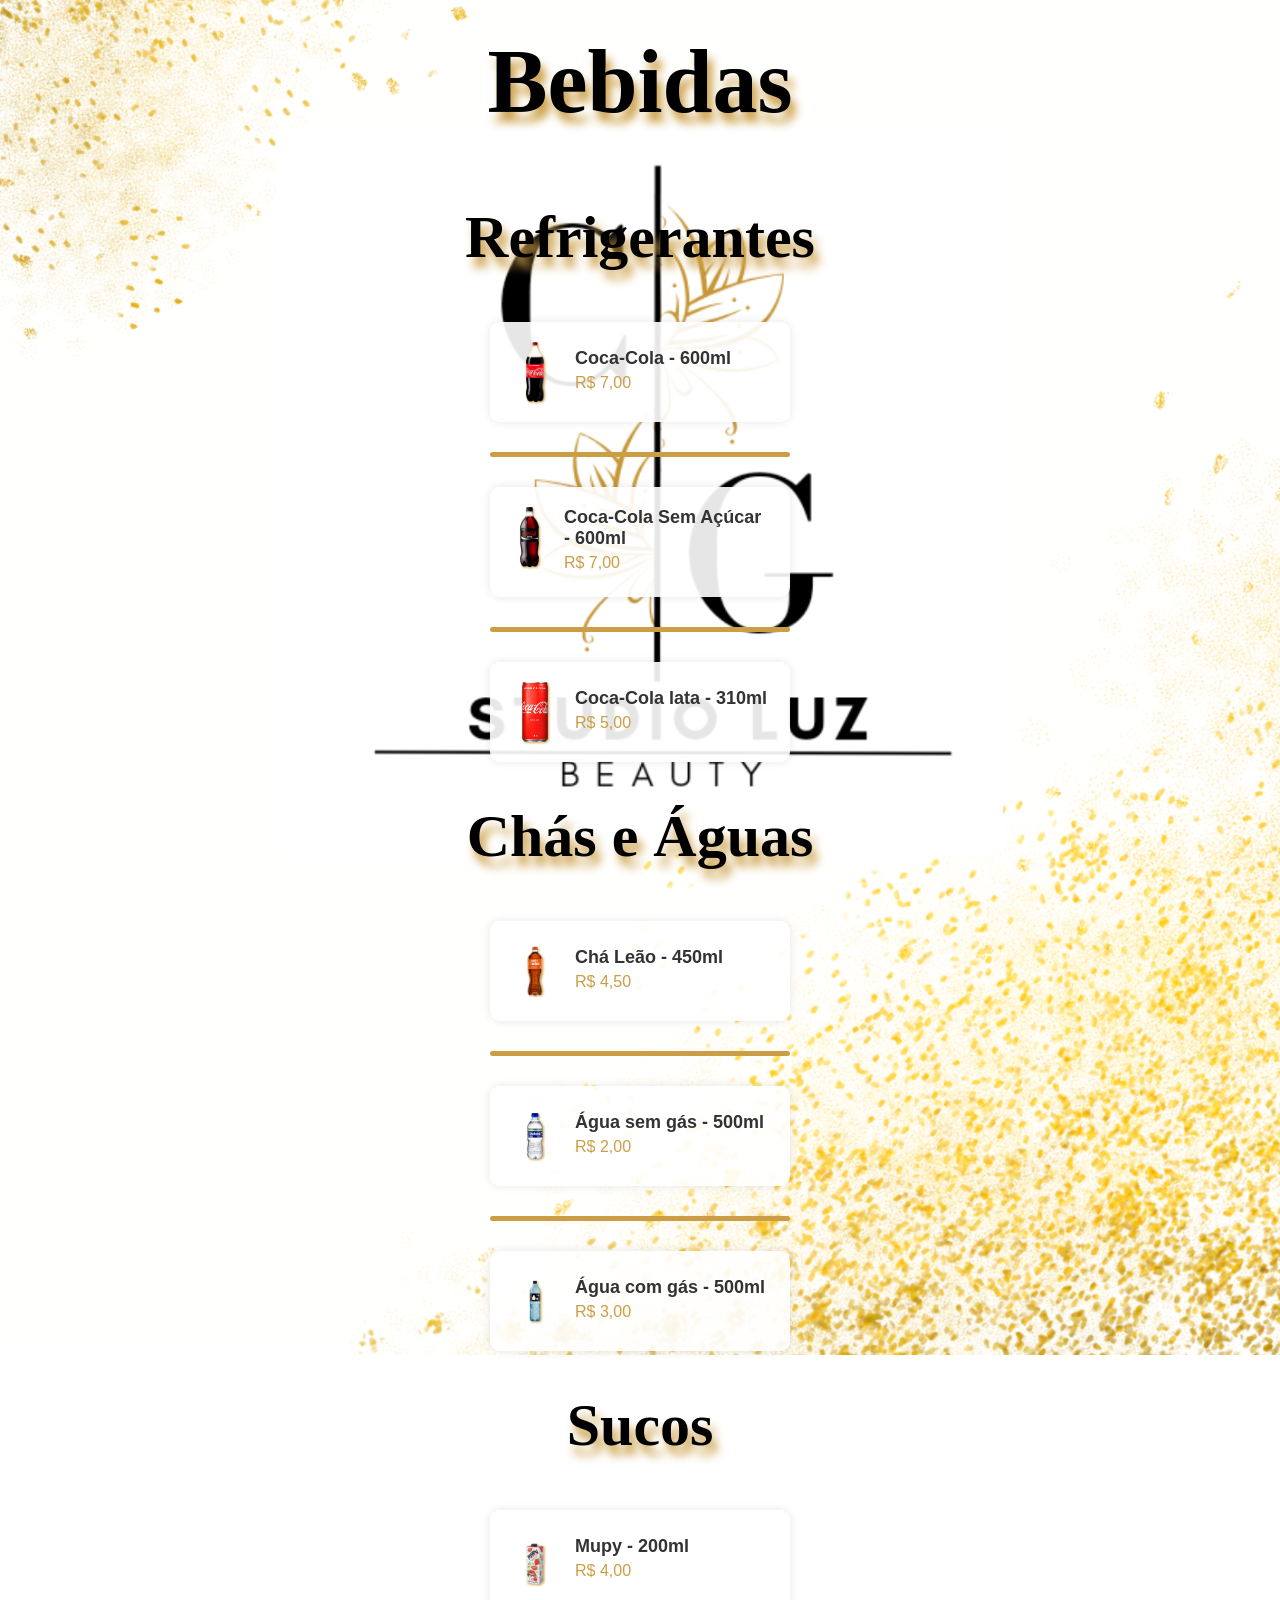
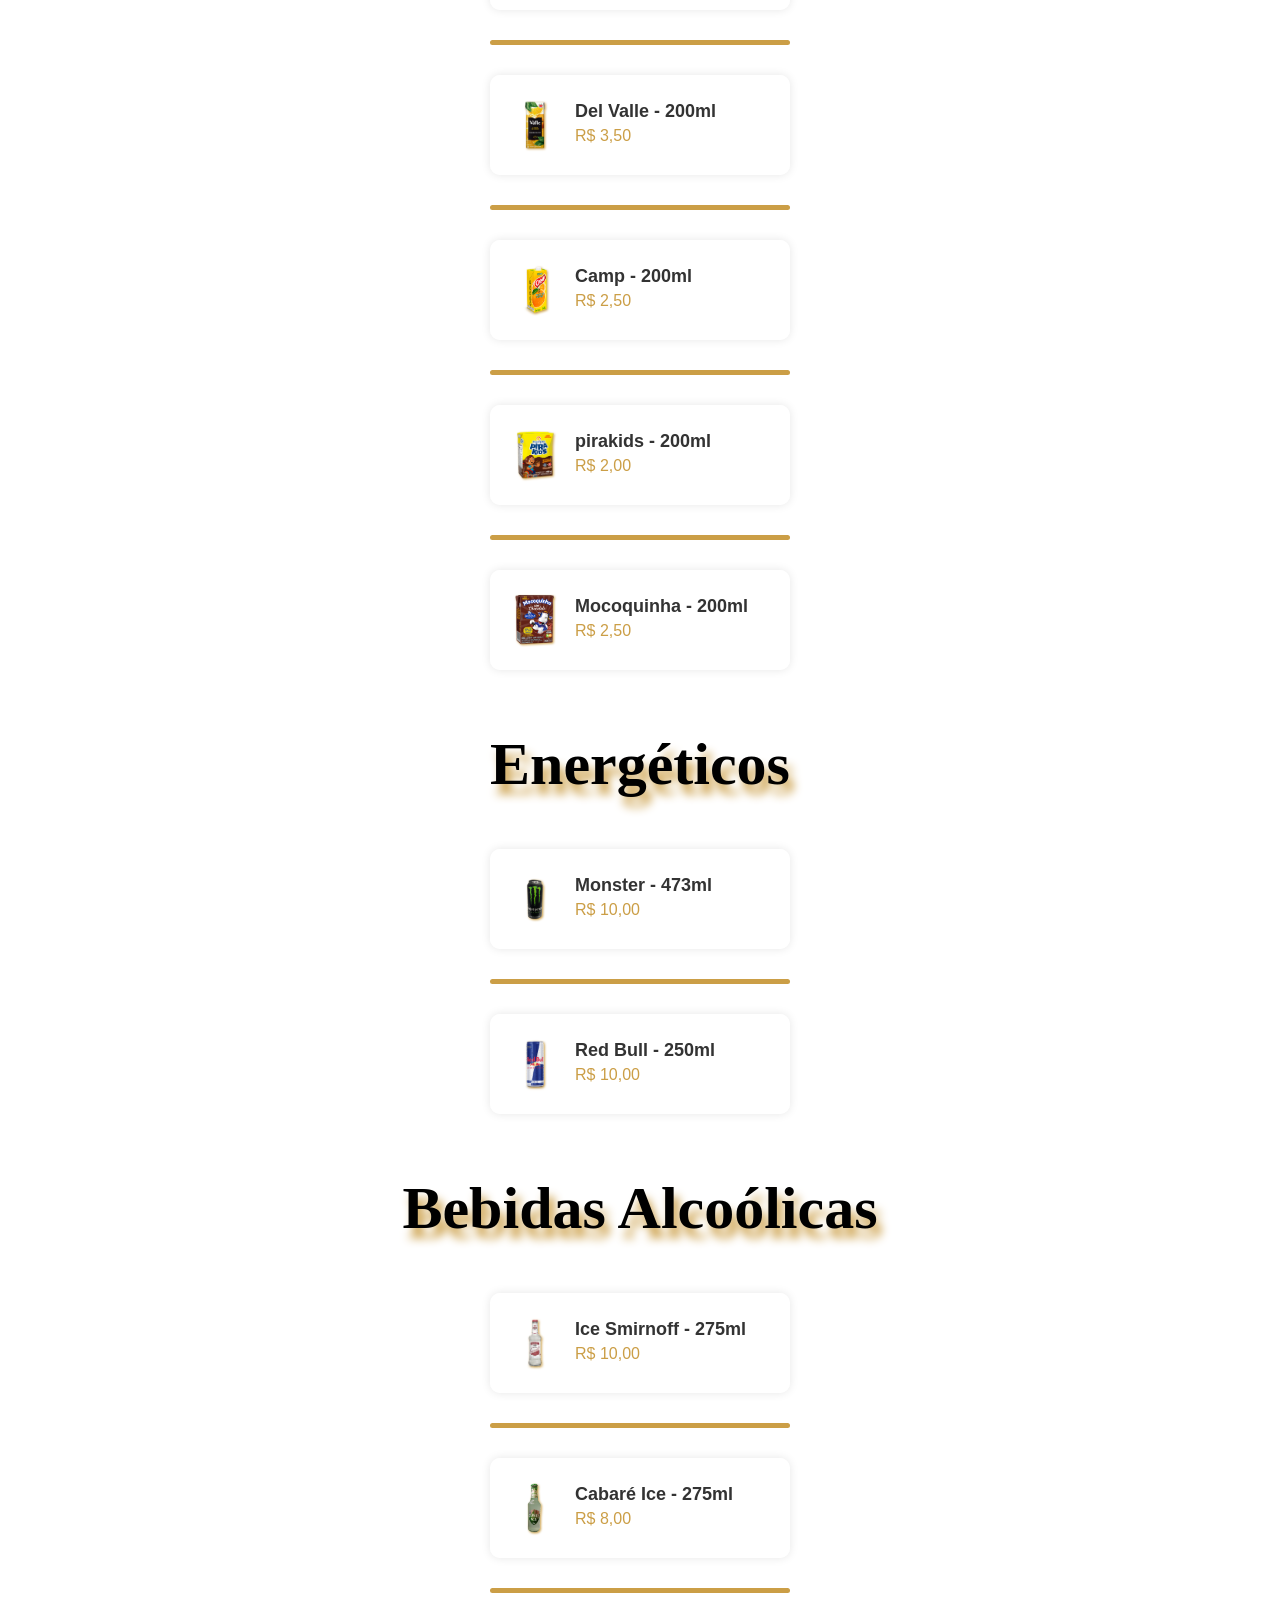
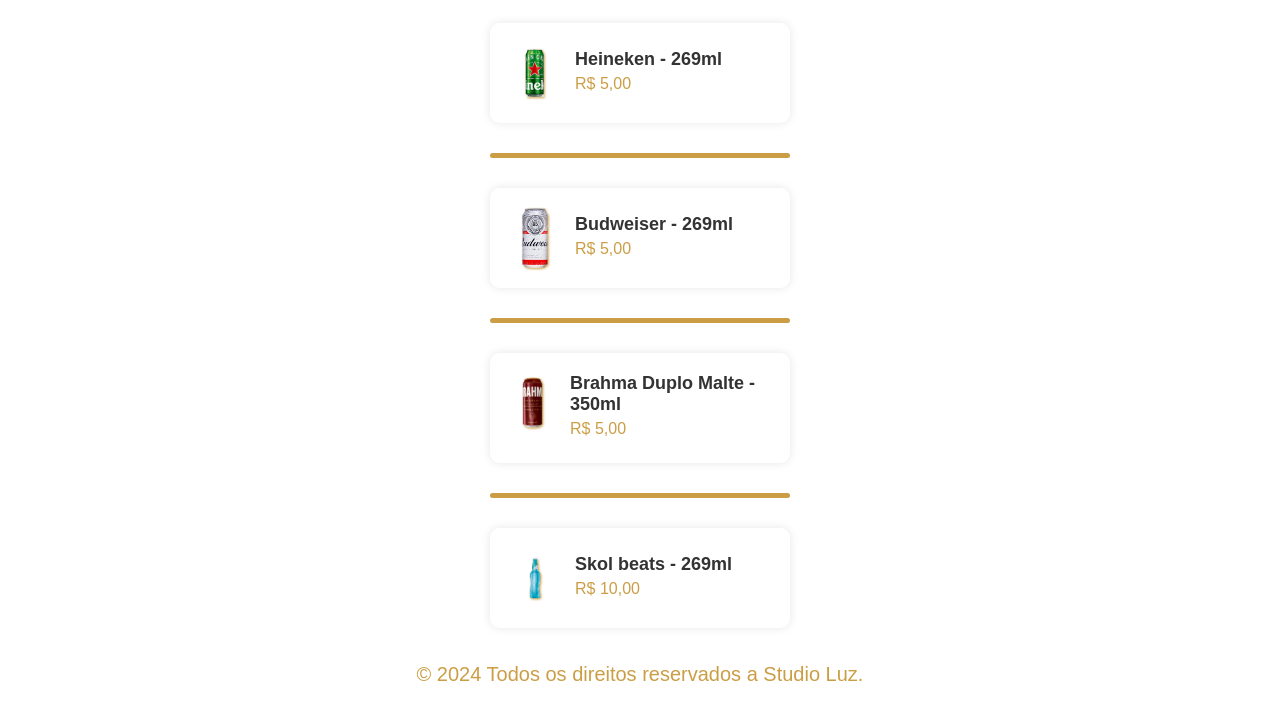
==== commit 8461f67b: "Add files via upload" ====
--- a/index.html
+++ b/index.html
@@ -13,47 +13,41 @@
         <h1>Bebidas</h1>
     </header>
 
-    <section class="product-list">
+    <!-- Refrigerantes -->
+    <section class="product-list">
+        <header><h3>Refrigerantes</h3></header>
         <article class="product">
             <img src="produtos/Litro_Coca_Cola_2L_PNG_Transparente_Sem_Fundo.png" alt="Coca-Cola" class="product-image">
             <div class="product-info">
                 <h2>Coca-Cola - 600ml</h2>
-                <p>R$ 6,00</p>
-            </div>
-        </article>
-        
+                <p>R$ 7,00</p>
+            </div>
+        </article>
+
         <hr class="product-separator">
 
         <article class="product">
             <img src="produtos/pngwing.com.png" alt="Coca-Cola Sem Açúcar" class="product-image">
             <div class="product-info">
                 <h2>Coca-Cola Sem Açúcar - 600ml</h2>
-                <p>R$ 6,00</p>
-            </div>
-        </article>
-
-        <hr class="product-separator">
-        
-        <article class="product">
-            <img src="produtos/piracanjuba-pirakids-chocolate-valenteinaa-200ml-876x890px-frontal-esquerda-78.webp" alt="pirakids" class="product-image">
-            <div class="product-info">
-                <h2>pirakids - 200ml</h2>
-                <p>R$ 2,00</p>
-            </div>
-        </article>
-
-        <hr class="product-separator">
-
-        <article class="product">
-            <img src="produtos/AF-mkp-mocoquinha-200-simp-258x300-1.png" alt="Mocoquinha" class="product-image">
-            <div class="product-info">
-                <h2>Mocoquinha - 200ml</h2>
-                <p>R$ 2,50</p>
-            </div>
-        </article>
-
-        <hr class="product-separator">
-
+                <p>R$ 7,00</p>
+            </div>
+        </article>
+
+        <hr class="product-separator">
+
+        <article class="product">
+            <img src="produtos/Latinha_de_Refrigerante_Coca_Cola_310ML_PNG_Transparente_Sem_Fundo.png" alt="Coca-Cola lata" class="product-image">
+            <div class="product-info">
+                <h2>Coca-Cola lata - 310ml</h2>
+                <p>R$ 5,00</p>
+            </div>
+        </article>
+    </section>
+
+    <!-- Chás e Águas -->
+    <section class="product-list">
+        <header><h3>Chás e Águas</h3></header>
         <article class="product">
             <img src="produtos/12047233-removebg-preview.png.webp" alt="Chá Leão" class="product-image">
             <div class="product-info">
@@ -65,6 +59,28 @@
         <hr class="product-separator">
 
         <article class="product">
+            <img src="produtos/água.png" alt="Água sem gás" class="product-image">
+            <div class="product-info">
+                <h2>Água sem gás - 500ml</h2>
+                <p>R$ 2,00</p>
+            </div>
+        </article>
+
+        <hr class="product-separator">
+
+        <article class="product">
+            <img src="produtos/agua com gas.png" alt="Água com gás" class="product-image">
+            <div class="product-info">
+                <h2>Água com gás - 500ml</h2>
+                <p>R$ 3,00</p>
+            </div>
+        </article>
+    </section>
+
+    <!-- Sucos -->
+    <section class="product-list">
+        <header><h3>Sucos</h3></header>
+        <article class="product">
             <img src="produtos/oie_transparent.png" alt="Mupy" class="product-image">
             <div class="product-info">
                 <h2>Mupy - 200ml</h2>
@@ -92,10 +108,31 @@
             </div>
         </article>
 
-        <hr class="product-separator">
-
-        <article class="product">
-            <img src="produtos/Energetico-Monsterok.png" alt="monster" class="product-image">
+    <hr class="product-separator">
+
+    <article class="product">
+        <img src="produtos/piracanjuba-pirakids-chocolate-valenteinaa-200ml-876x890px-frontal-esquerda-78.webp" alt="pirakids" class="product-image">
+        <div class="product-info">
+            <h2>pirakids - 200ml</h2>
+            <p>R$ 2,00</p>
+        </div>
+    </article>
+
+    <hr class="product-separator">
+
+    <article class="product">
+        <img src="produtos/AF-mkp-mocoquinha-200-simp-258x300-1.png" alt="Mocoquinha" class="product-image">
+        <div class="product-info">
+            <h2>Mocoquinha - 200ml</h2>
+            <p>R$ 2,50</p>
+        </div>
+    </article>
+
+    <!-- Energéticos -->
+    <section class="product-list">
+        <header><h3>Energéticos</h3></header>
+        <article class="product">
+            <img src="produtos/Energetico-Monsterok.png" alt="Monster" class="product-image">
             <div class="product-info">
                 <h2>Monster - 473ml</h2>
                 <p>R$ 10,00</p>
@@ -111,43 +148,15 @@
                 <p>R$ 10,00</p>
             </div>
         </article>
-
-        <hr class="product-separator">
-
-        <article class="product">
-            <img src="produtos/água.png" alt="Água" class="product-image">
-            <div class="product-info">
-                <h2>Água sem gás - 500ml</h2>
-                <p>R$ 2,00</p>
-            </div>
-        </article>
-
-        <hr class="product-separator">
-
-        <article class="product">
-            <img src="produtos/agua com gas.png" alt="Água com gás" class="product-image">
-            <div class="product-info">
-                <h2>Água com gás - 500ml</h2>
-                <p>R$ 3,00</p>
-            </div>
-        </article>
-
-        <hr class="product-separator">
-
-        <article class="product">
-            <img src="produtos/ice smirnoff.png" alt="Ice 51" class="product-image">
+    </section>
+
+    <!-- Bebidas Alcoólicas -->
+    <section class="product-list">
+        <header><h3>Bebidas Alcoólicas</h3></header>
+        <article class="product">
+            <img src="produtos/ice smirnoff.png" alt="Ice Smirnoff" class="product-image">
             <div class="product-info">
                 <h2>Ice Smirnoff - 275ml</h2>
-                <p>R$ 10,00</p>
-            </div>
-        </article>
-
-        <hr class="product-separator">
-
-        <article class="product">
-            <img src="produtos/skol beats.png" alt="Budweiser" class="product-image">
-            <div class="product-info">
-                <h2>skol beats - 269ml</h2>
                 <p>R$ 10,00</p>
             </div>
         </article>
@@ -165,9 +174,9 @@
         <hr class="product-separator">
 
         <article class="product">
-            <img src="produtos/heineken.png" alt="heineken " class="product-image">
-            <div class="product-info">
-                <h2>heineken  - 269ml</h2>
+            <img src="produtos/heineken.png" alt="Heineken" class="product-image">
+            <div class="product-info">
+                <h2>Heineken - 269ml</h2>
                 <p>R$ 5,00</p>
             </div>
         </article>
@@ -182,37 +191,23 @@
             </div>
         </article>
 
-    <hr class="product-separator">
-
-        <article class="product">
-            <img src="produtos/brahma duplo malte.png" alt="Budweiser" class="product-image">
-            <div class="product-info">
-                <h2>brahma duplo malte - 350ml</h2>
-                <p>R$ 5,00</p>
-            </div>
-        </article>
-    </section>
-
-    <header>
-        <h1>Sobremesa</h1>
-    </header>
-
-    <section class="product-list">
-        <article class="product">
-            <img src="produtos/mousse de maracujá.png" alt="mousse de Maracujá" class="product-image">
-            <div class="product-info">
-                <h2>Mousse de Maracujá</h2>
-                <p>R$ </p>
-            </div>
-        </article>
-
-        <hr class="product-separator">
-
-        <article class="product">
-            <img src="produtos/mousse de morango.png" alt="mousse de Morango" class="product-image">
-            <div class="product-info">
-                <h2>Mousse de Morango</h2>
-                <p>R$ </p>
+        <hr class="product-separator">
+
+        <article class="product">
+            <img src="produtos/brahma duplo malte.png" alt="Brahma Duplo Malte" class="product-image">
+            <div class="product-info">
+                <h2>Brahma Duplo Malte - 350ml</h2>
+                <p>R$ 5,00</p>
+            </div>
+        </article>
+
+        <hr class="product-separator">
+
+        <article class="product">
+            <img src="produtos/skol beats.png" alt="Budweiser" class="product-image">
+            <div class="product-info">
+                <h2>Skol beats - 269ml</h2>
+                <p>R$ 10,00</p>
             </div>
         </article>
     </section>
@@ -221,6 +216,6 @@
         <p>© 2024 Todos os direitos reservados a Studio Luz.</p>
     </footer>
 
-    <script src="script.js"></script> <!-- Importa o script externo -->
+    <script src="script.js"></script>
 </body>
 </html>
--- a/stilos.css
+++ b/stilos.css
@@ -27,6 +27,14 @@
 h1 {
     filter: drop-shadow(5px 10px 5px #cb9e46); /* Aplica a sombra */
     font-size: 90px; /* Aumentado para dar mais destaque */
+    font-family: 'Brush Script MT', cursive;
+    color: #000000; /* Cor branca */
+    margin-bottom: 10px;
+}
+
+h3 {
+    filter: drop-shadow(5px 10px 5px #cb9e46); /* Aplica a sombra */
+    font-size: 60px; /* Aumentado para dar mais destaque */
     font-family: 'Brush Script MT', cursive;
     color: #000000; /* Cor branca */
     margin-bottom: 10px;
